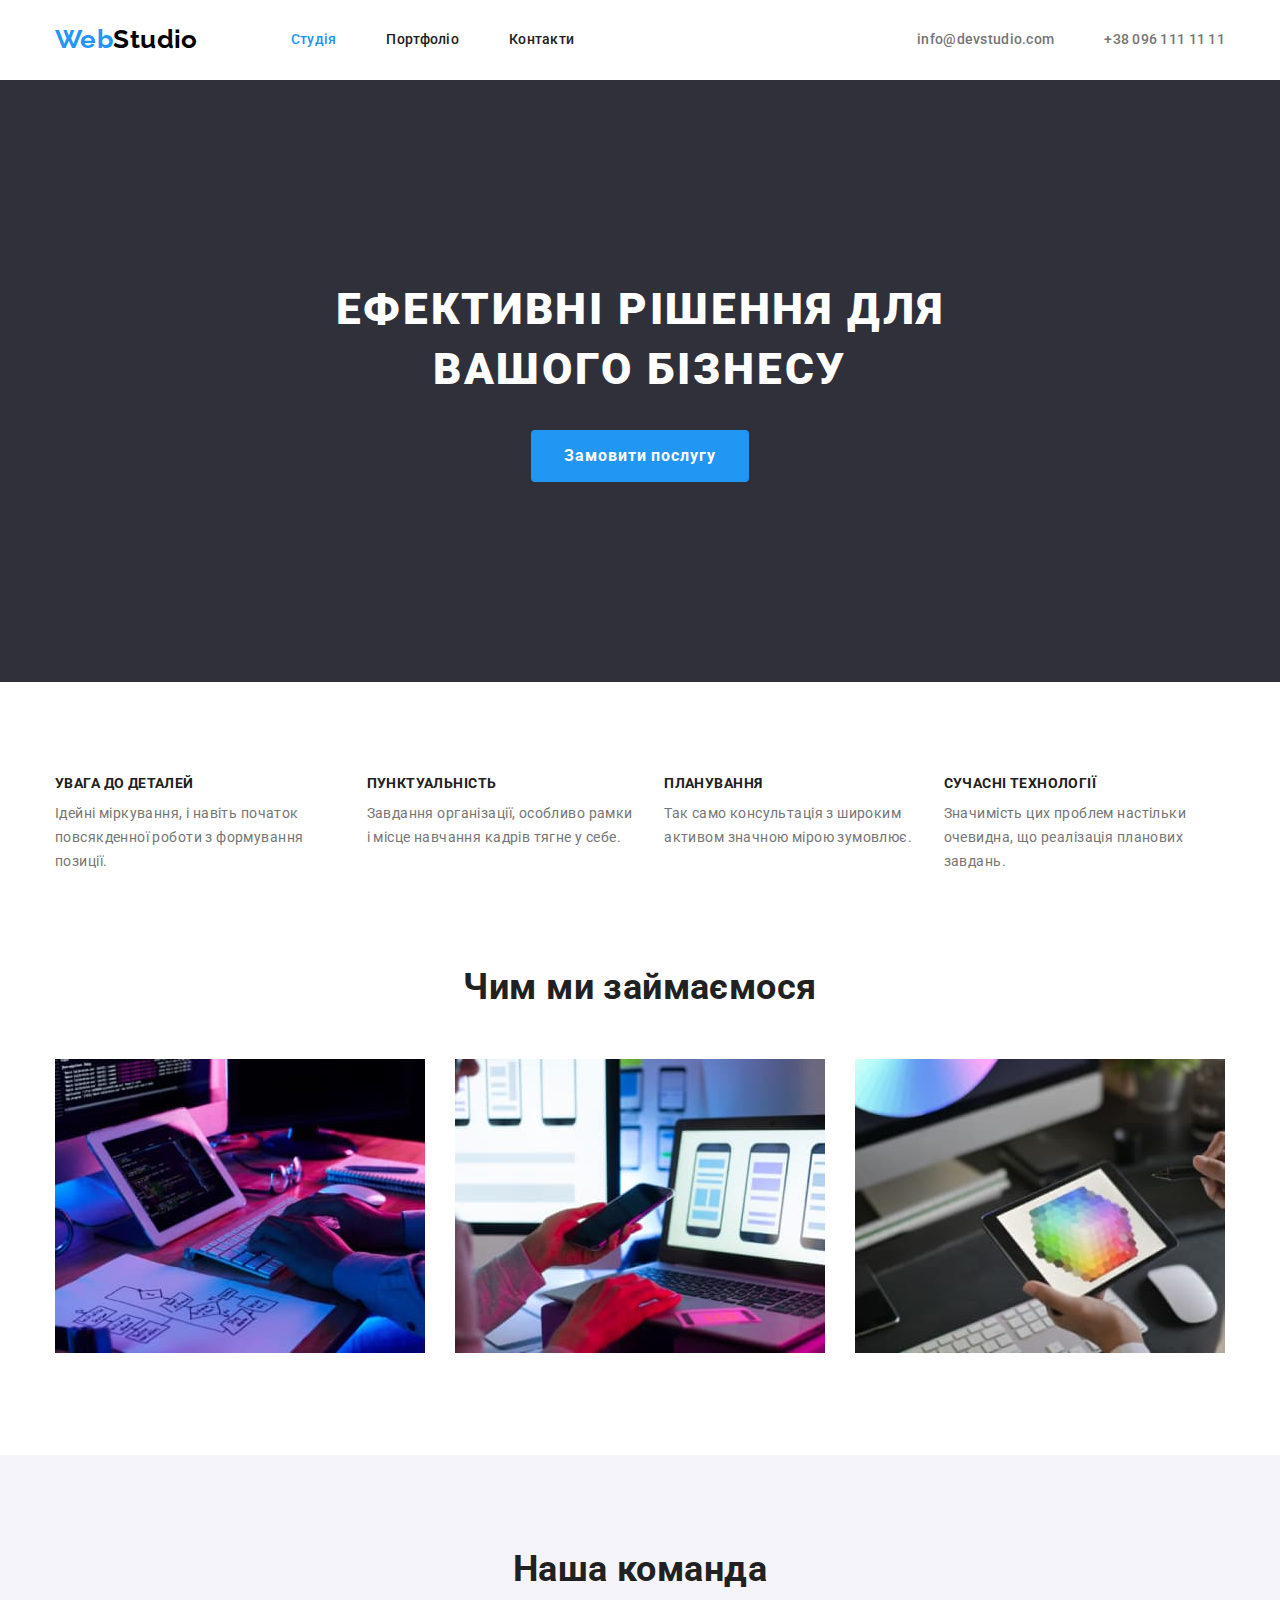
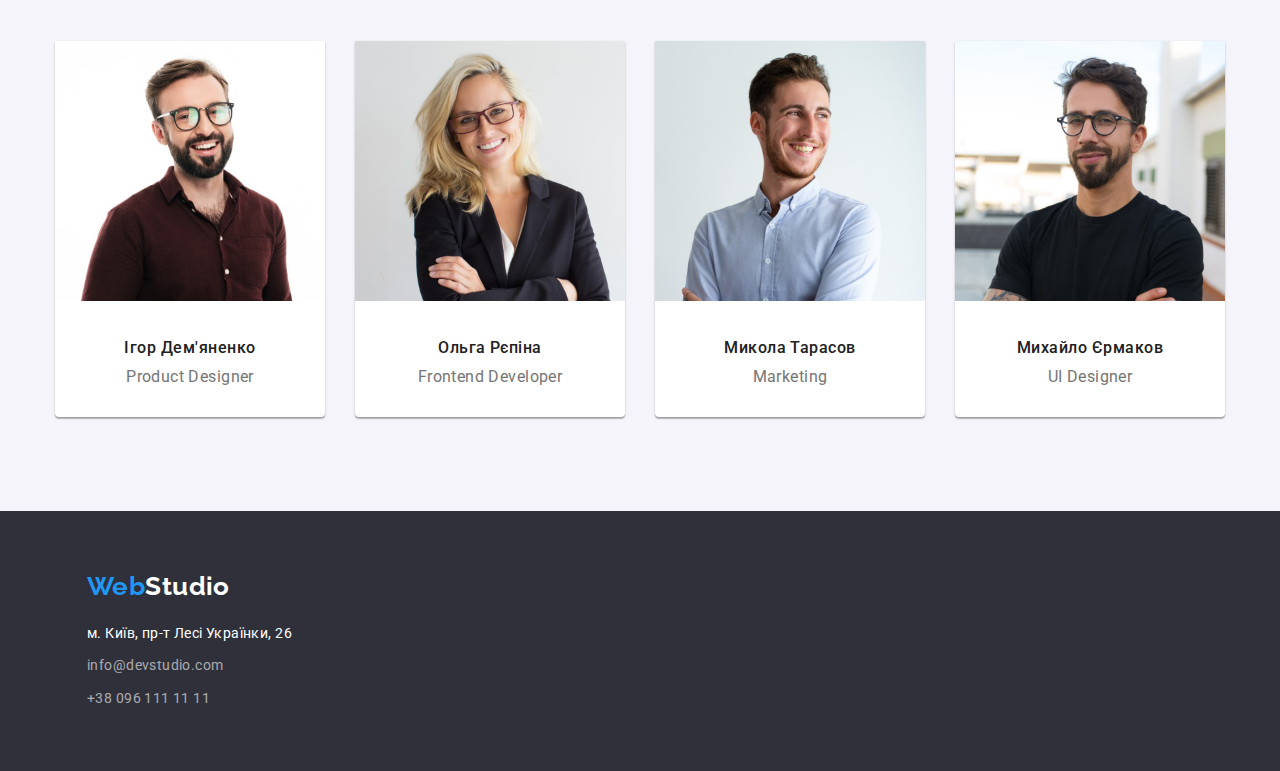
==== index.html @ 9d6f00cf "Додаю HW №3" ====
<!DOCTYPE html>
<html lang="uk">
  <head>
    <meta charset="UTF-8" />
    <meta http-equiv="X-UA-Compatible" content="IE=edge" />
    <meta name="viewport" content="width=device-width, initial-scale=1.0" />
    <title>goit-markup-hw-03</title>
    <link rel="preconnect" href="https://fonts.googleapis.com" />
    <link rel="preconnect" href="https://fonts.gstatic.com" crossorigin />
    <link
      href="https://fonts.googleapis.com/css2?family=Raleway:wght@700&family=Roboto:wght@400;500;700;900&display=swap"
      rel="stylesheet"
    />
    <link
      rel="stylesheet"
      href="https://cdnjs.cloudflare.com/ajax/libs/modern-normalize/1.1.0/modern-normalize.min.css"
    />
    <link rel="stylesheet" href="./css/styles.css" />
  </head>
  <body>
    <!-- Шапка сайта -->
    <header class="header">
      <div class="container nav-container">
        <a href="#" lang="en" class="logo link"><span class="logo-web">Web</span>Studio</a>

        <nav>
          <ul class="site-nav list">
            <li class="item"><a href="./index.html" class="link active">Студія</a></li>
            <li class="item"><a href="./portfolio.html" class="link">Портфоліо</a></li>
            <li class="item"><a href="#" class="link">Контакти</a></li>
          </ul>
        </nav>

        <ul class="main-contacts list">
          <li class="item">
            <a href="mailto:info@devstudio.com" class="contacts link">info@devstudio.com</a>
          </li>
          <li class="item">
            <a href="tel:+380961111111" class="contacts link">+38 096 111 11 11</a>
          </li>
        </ul>
      </div>
    </header>

    <main>
      <!-- Секция-герой -->
      <section class="hero">
        <div class="container">
          <h1 class="hero-title">Ефективні рішення для вашого бізнесу</h1>
          <button type="button" class="button">Замовити послугу</button>
        </div>
      </section>

      <!-- Секция-"преймущества" -->
      <section class="feature">
        <div class="container">
          <!-- <h2>Наші переваги</h2> -->
          <ul class="feature-list list">
            <li class="title">
              <h3 class="feature-title">Увага до деталей</h3>
              <p>Ідейні міркування, і навіть початок повсякденної роботи з формування позиції.</p>
            </li>
            <li class="title">
              <h3 class="feature-title">Пунктуальність</h3>
              <p>Завдання організації, особливо рамки і місце навчання кадрів тягне у себе.</p>
            </li>
            <li class="title">
              <h3 class="feature-title">Планування</h3>
              <p>Так само консультація з широким активом значною мірою зумовлює.</p>
            </li>
            <li class="title">
              <h3 class="feature-title">Сучасні технології</h3>
              <p>Значимість цих проблем настільки очевидна, що реалізація планових завдань.</p>
            </li>
          </ul>
        </div>
      </section>

      <!-- Секция-"Чем мы занимаемся" -->
      <section class="work-target section">
        <div class="container">
          <h2 class="work-target-title">Чим ми займаємося</h2>
          <ul class="work-target-list list">
            <li class="title">
              <img
                src="./images/img-1.jpg"
                alt="Людина працює на планшеті та ПК"
                width="370"
                height="294"
              />
            </li>
            <li class="title">
              <img
                src="./images/img-2.jpg"
                alt="Людина працює на ноутбуці та телефоні"
                width="370"
                height="294"
              />
            </li>
            <li class="title">
              <img
                src="./images/img-3.jpg"
                alt="Людина тримає у руках планшет"
                width="370"
                height="294"
              />
            </li>
          </ul>
        </div>
      </section>

      <!-- Секция- "Наша команда" -->
      <section class="team section">
        <div class="container">
          <h2 class="team-title">Наша команда</h2>
          <ul class="team-list list">
            <li class="title">
              <img
                class="team-img"
                src="./images/img-4.jpg"
                alt="Product Designer"
                width="270"
                height="260"
              />
              <h3 class="name">Ігор Дем'яненко</h3>
              <p lang="en" class="profession">Product Designer</p>
            </li>
            <li class="title">
              <img
                class="team-img"
                src="./images/img-5.jpg"
                alt="Frontend Developer"
                width="270"
                height="260"
              />
              <h3 class="name">Ольга Рєпіна</h3>
              <p lang="en" class="profession">Frontend Developer</p>
            </li>
            <li class="title">
              <img
                class="team-img"
                src="./images/img-6.jpg"
                alt="Marketing"
                width="270"
                height="260"
              />
              <h3 class="name">Микола Тарасов</h3>
              <p lang="en" class="profession">Marketing</p>
            </li>
            <li class="title">
              <img
                class="team-img"
                src="./images/img-7.jpg"
                alt="UI Designer"
                width="270"
                height="260"
              />
              <h3 class="name">Михайло Єрмаков</h3>
              <p lang="en" class="profession">UI Designer</p>
            </li>
          </ul>
        </div>
      </section>
    </main>

    <!-- Футер -->
    <footer class="footer">
      <div class="container">
        <a href="#" lang="en" class="logo link"><span class="logo-web">Web</span>Studio</a>
        <address class="address">
          <ul class="list">
            <li>
              <a href="https://goo.gl/maps/9ttwzkd9uLQhC29X6" class="link location"
                >м. Київ, пр-т Лесі Українки, 26
              </a>
            </li>
            <li><a href="mailto:info@devstudio.com" class="link mail">info@devstudio.com</a></li>
            <li><a href="tel:+380961111111" class="link tel">+38 096 111 11 11</a></li>
          </ul>
        </address>
      </div>
    </footer>
  </body>
</html>
---- css/styles.css ----
/* Цвет основного текста #212121 */
/* Вторичный цвет текста #757575 */
/* Белый #FFFFFF */
/* Акцент #2196F3 */
/* Цвет герой/футер #2F303A */
/* Первичный цвет фона #F5F5F5 */
/* Вторичный цвет фона #F5F4FA */
/* Черный цвет logo #000000*/

:root {
  --primary-text-kolor: #757575;
  --title-text-color: #212121;
  --primary-background-color: #f5f5f5;
  --secondary-background-color: #f5f4fa;
  --hero-background-color: #2f303a;
  --accent-color: #2196f3;
  --white-color: #ffffff;
  --black-color: #000000;
}

body {
  background-color: var(--white-color);
  color: var(--primary-text-kolor);

  font-family: 'Roboto', sans-serif;
  font-size: 14px;
  letter-spacing: 0.03em;
  line-height: 1.71;
}

/* Утилитарные классы */

.list {
  padding: 0;
  margin: 0;
  list-style: none;
}

.link {
  text-decoration: none;
}

.address {
  font-style: normal;
}

.section {
  padding-top: 94px;
  padding-bottom: 94px;
}
/* ФУТЕР */

/* Логотипы футер/хедер */

.container {
  margin-left: auto;
  margin-right: auto;
  width: 1200px;
  padding-left: 15px;
  padding-right: 15px;
}

.logo {
  display: block;
  padding-top: 24px;
  padding-bottom: 25px;

  color: var(--black-color);

  font-family: 'Raleway';
  font-weight: 700;
  font-size: 26px;
  line-height: 1.19;
}

.footer .logo {
  color: var(--white-color);
}

.header .logo-web,
.footer .logo-web {
  color: var(--accent-color);
}

/* Навигация по сайту */

.header {
  background-color: var(--white-color);
}

.nav-container {
  display: flex;
  align-items: center;
}

.site-nav {
  display: flex;
  margin-left: 93px;

  color: var(--title-text-color);

  font-weight: 500;
  line-height: 1.14;
  letter-spacing: 0.02em;
}

.site-nav .item:not(:last-child) {
  margin-right: 50px;
}

.site-nav .link {
  display: block;
  padding-top: 32px;
  padding-bottom: 32px;
  color: inherit;
}

.site-nav .link:hover,
.site-nav .link:focus {
  color: var(--accent-color);
}

.site-nav .active {
  color: var(--accent-color);
}

/* Контакты */

.main-contacts {
  display: flex;
  margin-left: auto;
}

.main-contacts .item + .item {
  margin-left: 50px;
}

.main-contacts .contacts {
  display: block;
  padding-top: 32px;
  padding-bottom: 32px;

  color: inherit;

  font-weight: 500;
  line-height: 1.14;
  letter-spacing: 0.02em;
}

.contacts:hover,
.contacts:focus {
  color: var(--accent-color);
}

/* МЕЙН-КОНТЕНТ */

/* Герой */

.hero {
  background-color: var(--hero-background-color);
  text-align: center;
  padding-top: 200px;
  padding-bottom: 200px;
}

.hero-title {
  width: 696px;
  margin-left: auto;
  margin-right: auto;
  margin-top: 0;
  margin-bottom: 30px;

  color: var(--white-color);

  font-weight: 900;
  font-size: 44px;
  line-height: 1.36;
  letter-spacing: 0.06em;
  text-transform: uppercase;
  text-align: center;
}

.button {
  border-radius: 4px;
  padding: 10px 32px;
  min-width: 216px;
  border: 1px solid transparent;

  color: var(--white-color);
  background-color: var(--accent-color);

  font-family: inherit;
  font-size: 16px;
  font-weight: 700;
  line-height: 1.88;
  letter-spacing: 0.06em;
  text-align: center;

  cursor: pointer;
}

/* ОСНОВНЫЕ СЕКЦИИ */

.work-target-title,
.team-title {
  color: var(--title-text-color);

  font-size: 36px;
  font-weight: 700;
  line-height: 1.16;
  text-align: center;
}

/* Секция-"преймущества" */

.feature {
  padding-top: 94px;
}

.feature-list {
  display: flex;
  justify-content: center;
}

.feature-title {
  margin-top: 0;
  margin-bottom: 10px;

  color: var(--title-text-color);

  font-size: 14px;
  font-weight: 700;
  line-height: 1.14;
  text-transform: uppercase;
}

.feature-list .title {
  max-width: calc((100%-90px) / 4);
}

.feature-list .title:not(:last-child) {
  margin-right: 30px;
}

.feature-list.list p {
  margin-top: 0;
  margin-bottom: 0;
}

/* Секция-"Чем мы занимаемся" */

.work-target-list {
  display: flex;
}

.work-target-list .title:not(:last-child) {
  margin-right: 30px;
}

.work-target-title {
  margin-top: 0;
  margin-bottom: 50px;
}

/* Секция-"Наша команда" */

.team {
  background-color: var(--secondary-background-color);
}

.team-list {
  display: flex;
}

.team-list .title {
  width: calc((100%-90px) / 4);

  background: var(--white-color);
  box-shadow: 0px 1px 3px rgba(0, 0, 0, 0.12), 0px 1px 1px rgba(0, 0, 0, 0.14),
    0px 2px 1px rgba(0, 0, 0, 0.2);
  border-radius: 0px 0px 4px 4px;
}

.team-list .title:not(:last-child) {
  margin-right: 30px;
}

.team-title {
  margin-top: 0;
  margin-bottom: 50px;
}

.team-img {
  margin-bottom: 30px;
}

.name {
  margin-top: 0;
  margin-bottom: 10px;

  color: var(--title-text-color);

  font-size: 16px;
  font-weight: 500;
  line-height: 1.18;
  letter-spacing: 0.03em;
}

.profession {
  margin-top: 0;
  margin-bottom: 30px;

  font-size: 16px;
  line-height: 1.18;
}

.team-list > li {
  text-align: center;
}

/* ФУТЕР */

.footer {
  padding-top: 60px;
  padding-left: 64px;
  padding-bottom: 60px;

  background-color: var(--hero-background-color);
}

.footer .logo {
  display: inline-block;
  padding-top: 0;
  padding-bottom: 0;
  margin-bottom: 20px;
}

.location {
  display: inline-block;
  margin-bottom: 9px;

  color: var(--white-color);
}

.mail {
  display: inline-block;
  margin-bottom: 9px;
}

.mail,
.tel {
  color: rgba(255, 255, 255, 0.6);
}

.location:hover,
.mail:hover,
.tel:hover,
.location:focus,
.mail:focus,
.tel:focus {
  color: var(--accent-color);
}

/* Сторінка portfolio.html */

.heder-portfolio {
  border-bottom: 1px solid #ececec;
}

.filter-nav {
  display: flex;
  justify-content: center;
  margin-bottom: 34px;
}

.filter-nav .item:not(:last-child) {
  margin-right: 8px;
}

.nav-button {
  display: inline-block;
  padding: 6px 22px;
  border-radius: 4px;
  border: 1px solid transparent;
  min-width: 73px;

  color: var(--title-text-color);

  font-family: inherit;
  font-weight: 500;
  font-size: 16px;
  line-height: 1.62;
  text-align: center;
  cursor: pointer;
}

.nav-button:hover,
.nav-button:focus {
  color: var(--white-color);
  background-color: var(--accent-color);
}

.portfolio-list {
  display: flex;
  flex-wrap: wrap;
}

.portfolio-block {
  width: calc((100% - 60px) / 3);
  background: var(--white-color);
}

.portfolio-inf {
  border-left: 1px solid #eeeeee;
  border-right: 1px solid #eeeeee;
  border-bottom: 1px solid #eeeeee;
}

.portfolio-block:not(:nth-child(3n)) {
  margin-right: 30px;
}

.portfolio-block:not(:nth-last-child(-n + 3)) {
  margin-bottom: 30px;
}

.portfolio-img {
  display: block;
}

.portfolio-title {

  padding-top: 20px;
  margin-top: 0;
  margin-bottom: 4px;
  margin-left: 24px;

  color: var(--title-text-color);

  font-size: 18px;
  font-weight: 700;
  line-height: 2;
  letter-spacing: 0.06em;
}

.portfolio-description {
  font-size: 16px;
  line-height: 1.87;
  margin-top: 0;
  margin-bottom: 20px;
  margin-left: 24px;
}
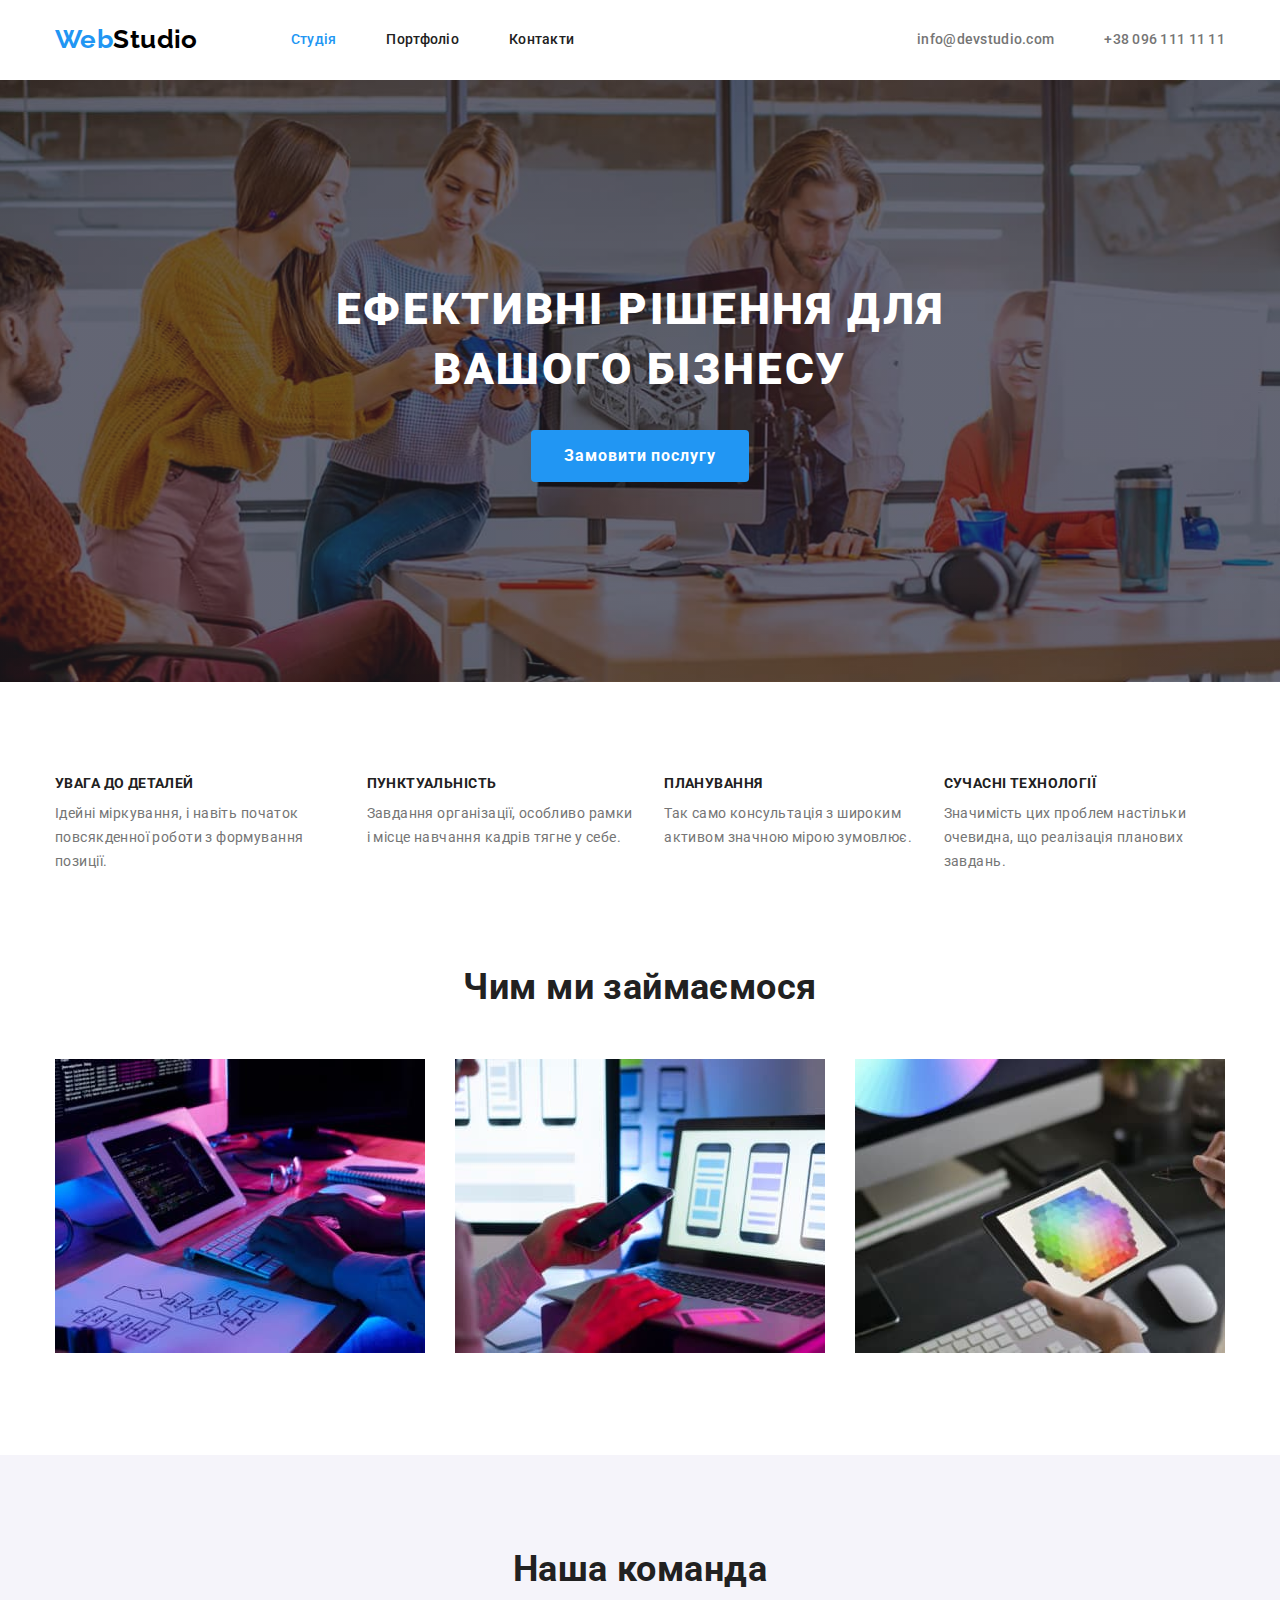
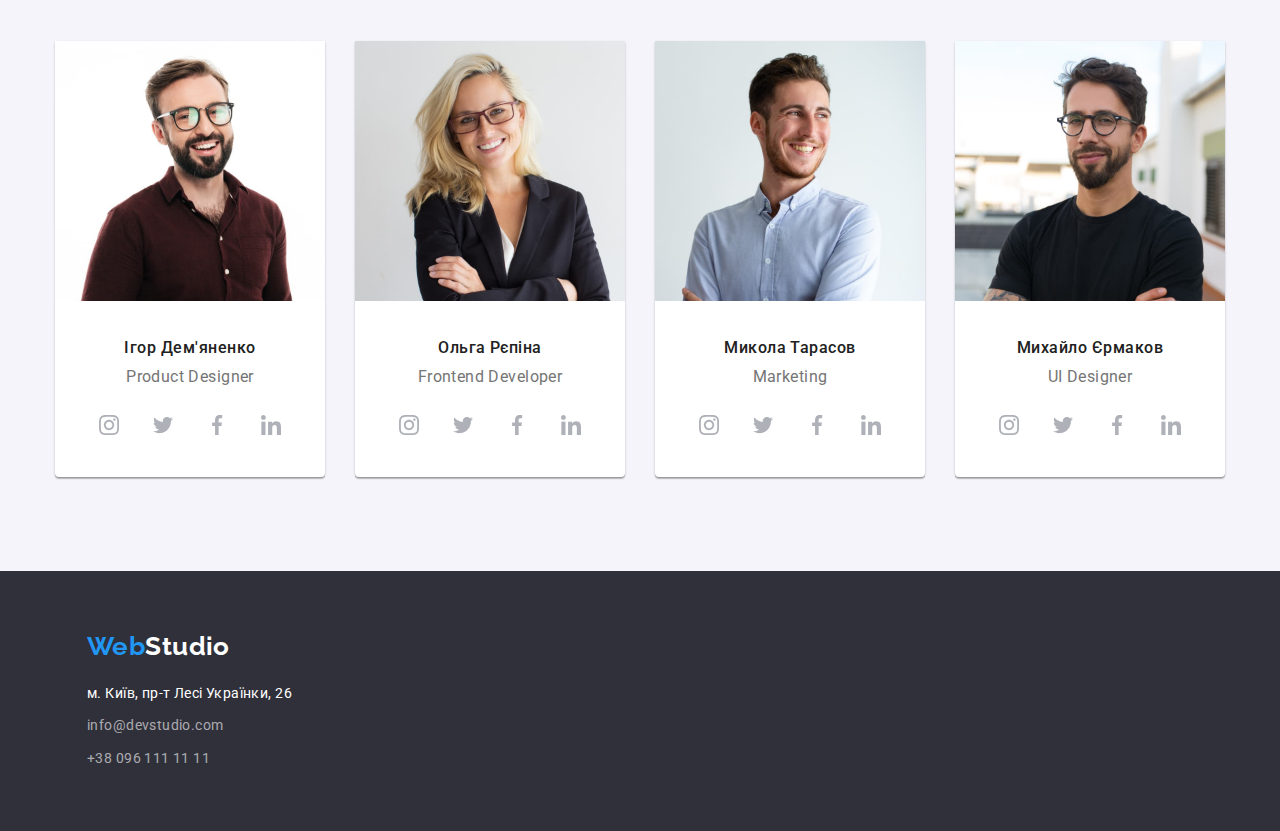
==== commit b42a9ae4: "Добавил иконки соц. сетей" ====
--- a/index.html
+++ b/index.html
@@ -124,6 +124,33 @@
               />
               <h3 class="name">Ігор Дем'яненко</h3>
               <p lang="en" class="profession">Product Designer</p>
+              <ul class="team-soc-list list">
+                <li class="team-soc-items">
+                  <a href="#" class="team-soc-link link"
+                    ><svg width="20" height="20" class="team-soc-icons">
+                      <use href="./images/icons.svg#icon-instagram"></use>
+                    </svg>
+                  </a>
+                </li>
+                <li class="team-soc-items">
+                  <a href="#" class="team-soc-link link"
+                    ><svg width="20" height="20" class="team-soc-icons">
+                      <use href="./images/icons.svg#icon-twitter"></use></svg>
+                  </a>
+                </li>
+                <li class="team-soc-items">
+                  <a href="#" class="team-soc-link link"
+                    ><svg width="20" height="20" class="team-soc-icons">
+                      <use href="./images/icons.svg#icon-facebook"></use></svg >
+                 </a>
+                </li>
+                <li class="team-soc-items">
+                  <a href="#" class="team-soc-link link"
+                    ><svg width="20" height="20" class="team-soc-icons">
+                      <use href="./images/icons.svg#icon-linkedin"></use></svg>
+                  </a>
+                </li>
+              </ul>
             </li>
             <li class="title">
               <img
@@ -135,6 +162,33 @@
               />
               <h3 class="name">Ольга Рєпіна</h3>
               <p lang="en" class="profession">Frontend Developer</p>
+              <ul class="team-soc-list list">
+                <li class="team-soc-items">
+                  <a href="#" class="team-soc-link link"
+                    ><svg width="20" height="20" class="team-soc-icons">
+                      <use href="./images/icons.svg#icon-instagram"></use>
+                    </svg>
+                  </a>
+                </li>
+                <li class="team-soc-items">
+                  <a href="#" class="team-soc-link link"
+                    ><svg width="20" height="20" class="team-soc-icons">
+                      <use href="./images/icons.svg#icon-twitter"></use></svg>
+                  </a>
+                </li>
+                <li class="team-soc-items">
+                  <a href="#" class="team-soc-link link"
+                    ><svg width="20" height="20" class="team-soc-icons">
+                      <use href="./images/icons.svg#icon-facebook"></use></svg >
+                 </a>
+                </li>
+                <li class="team-soc-items">
+                  <a href="#" class="team-soc-link link"
+                    ><svg width="20" height="20" class="team-soc-icons">
+                      <use href="./images/icons.svg#icon-linkedin"></use></svg>
+                  </a>
+                </li>
+              </ul>
             </li>
             <li class="title">
               <img
@@ -146,6 +200,33 @@
               />
               <h3 class="name">Микола Тарасов</h3>
               <p lang="en" class="profession">Marketing</p>
+              <ul class="team-soc-list list">
+                <li class="team-soc-items">
+                  <a href="#" class="team-soc-link link"
+                    ><svg width="20" height="20" class="team-soc-icons">
+                      <use href="./images/icons.svg#icon-instagram"></use>
+                    </svg>
+                  </a>
+                </li>
+                <li class="team-soc-items">
+                  <a href="#" class="team-soc-link link"
+                    ><svg width="20" height="20" class="team-soc-icons">
+                      <use href="./images/icons.svg#icon-twitter"></use></svg>
+                  </a>
+                </li>
+                <li class="team-soc-items">
+                  <a href="#" class="team-soc-link link"
+                    ><svg width="20" height="20" class="team-soc-icons">
+                      <use href="./images/icons.svg#icon-facebook"></use></svg >
+                 </a>
+                </li>
+                <li class="team-soc-items">
+                  <a href="#" class="team-soc-link link"
+                    ><svg width="20" height="20" class="team-soc-icons">
+                      <use href="./images/icons.svg#icon-linkedin"></use></svg>
+                  </a>
+                </li>
+              </ul>
             </li>
             <li class="title">
               <img
@@ -157,6 +238,33 @@
               />
               <h3 class="name">Михайло Єрмаков</h3>
               <p lang="en" class="profession">UI Designer</p>
+              <ul class="team-soc-list list">
+                <li class="team-soc-items">
+                  <a href="#" class="team-soc-link link"
+                    ><svg width="20" height="20" class="team-soc-icons">
+                      <use href="./images/icons.svg#icon-instagram"></use>
+                    </svg>
+                  </a>
+                </li>
+                <li class="team-soc-items">
+                  <a href="#" class="team-soc-link link"
+                    ><svg width="20" height="20" class="team-soc-icons">
+                      <use href="./images/icons.svg#icon-twitter"></use></svg>
+                  </a>
+                </li>
+                <li class="team-soc-items">
+                  <a href="#" class="team-soc-link link"
+                    ><svg width="20" height="20" class="team-soc-icons">
+                      <use href="./images/icons.svg#icon-facebook"></use></svg >
+                 </a>
+                </li>
+                <li class="team-soc-items">
+                  <a href="#" class="team-soc-link link"
+                    ><svg width="20" height="20" class="team-soc-icons">
+                      <use href="./images/icons.svg#icon-linkedin"></use></svg>
+                  </a>
+                </li>
+              </ul>
             </li>
           </ul>
         </div>
--- a/css/styles.css
+++ b/css/styles.css
@@ -157,10 +157,16 @@
 /* Герой */
 
 .hero {
-  background-color: var(--hero-background-color);
+  background-color: #C4C4C4;
   text-align: center;
   padding-top: 200px;
   padding-bottom: 200px;
+  background-image: linear-gradient(rgba(47, 48, 58, 0.4), rgba(47, 48, 58, 0.4)) ,url(../images/hero.jpg);
+  background-repeat: no-repeat;
+  background-size: cover;
+  background-position: center;
+  max-width: 1600px;
+  margin: 0 auto;
 }
 
 .hero-title {
@@ -308,10 +314,45 @@
 
 .profession {
   margin-top: 0;
-  margin-bottom: 30px;
+  margin-bottom: 16px;
 
   font-size: 16px;
   line-height: 1.18;
+}
+
+.team-soc-list {
+  display:flex;
+  justify-content: center;
+  align-items: center;
+  margin-bottom: 30px;
+}
+
+.team-soc-items {
+  width: 44px;
+  height: 44px; 
+}
+
+.team-soc-link {
+  display: flex;
+  width: 100%;
+  height: 100%;
+  border-radius: 50%;
+  justify-content: center;
+  align-items: center;
+  color: #AFB1B8;
+}
+
+.team-soc-link:hover {
+  background-color: #2196F3;
+  color: #ffffff;
+}
+
+.team-soc-link {
+  fill: currentColor
+}
+
+.team-soc-items:not(:last-child) {
+  margin-right: 10px;
 }
 
 .team-list > li {
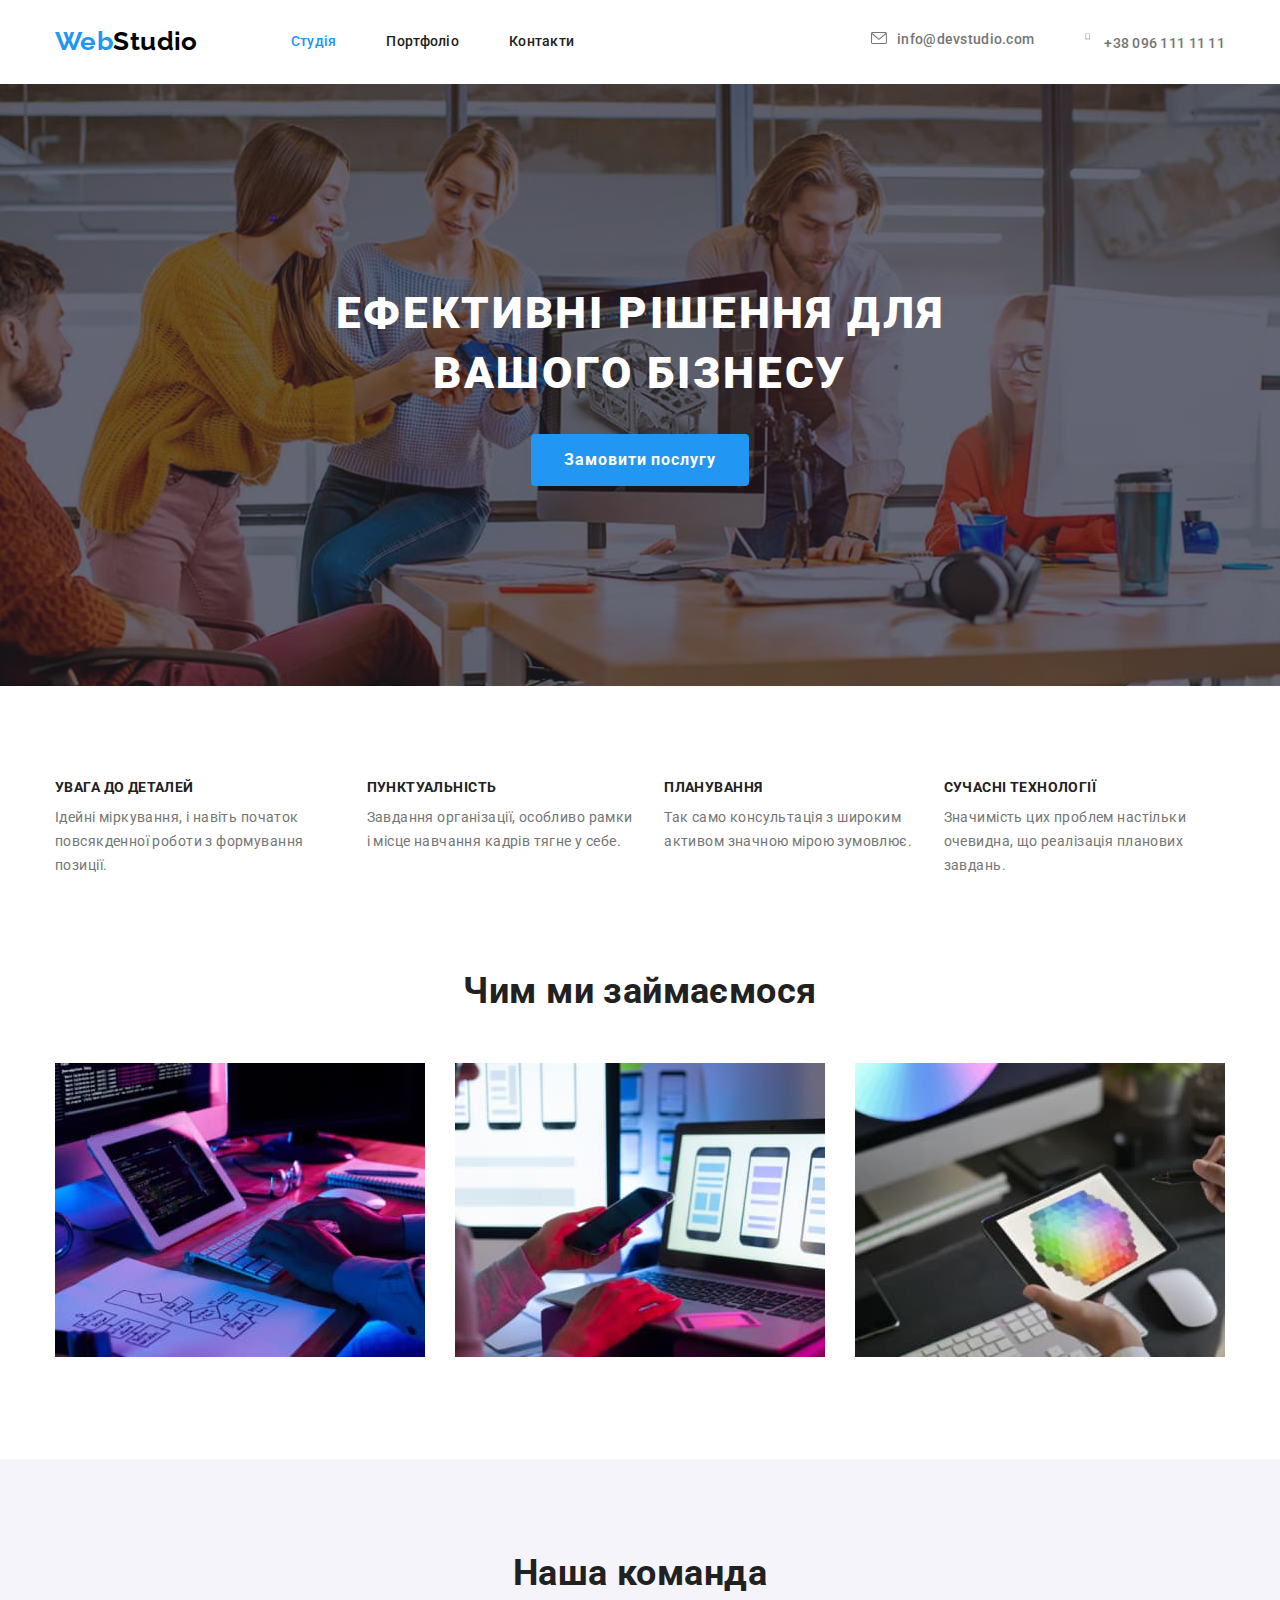
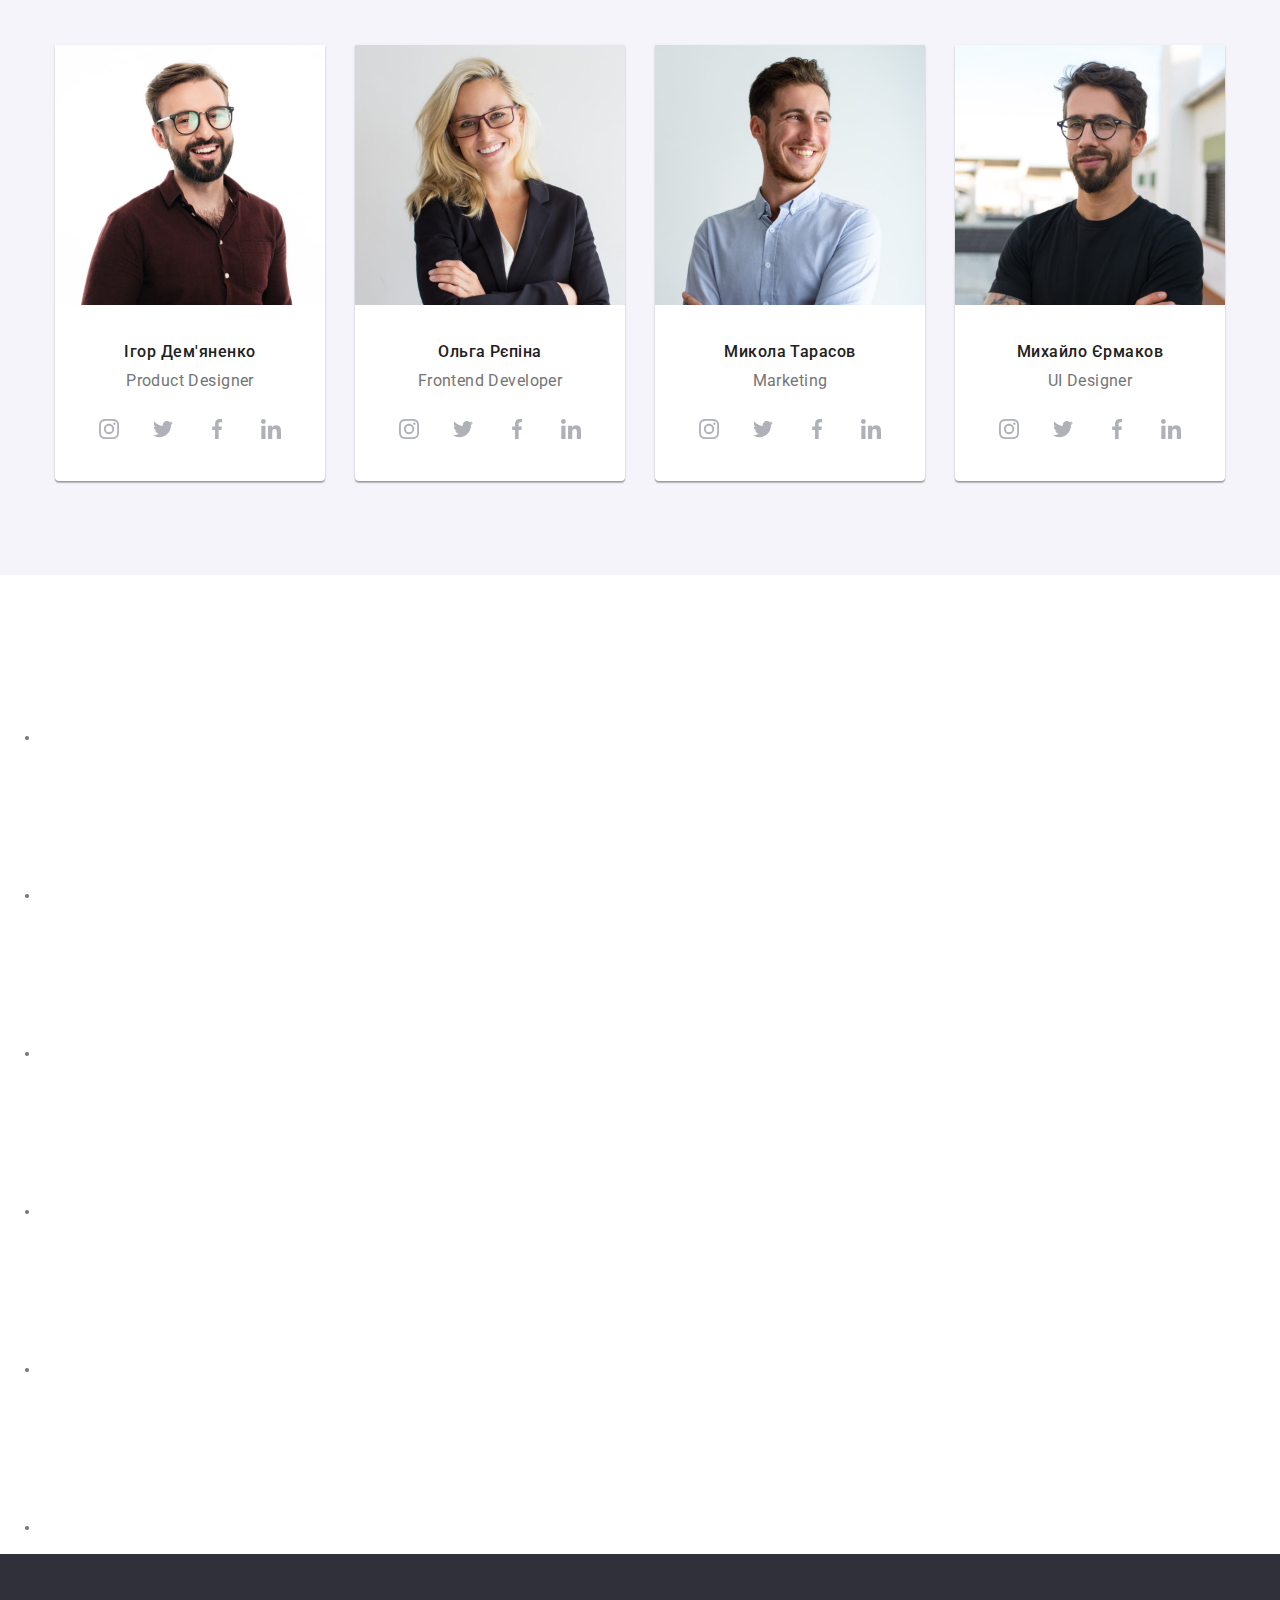
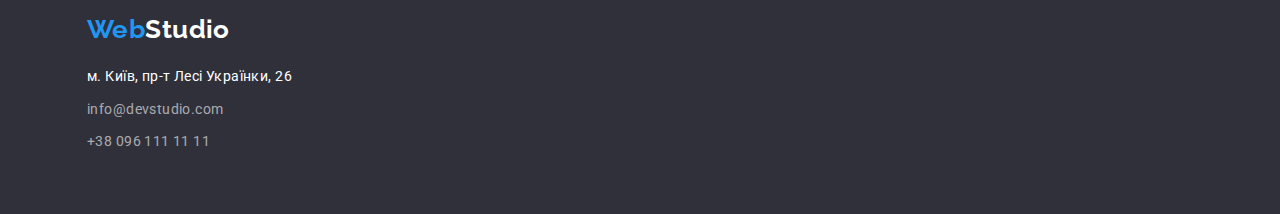
==== commit 6218e145: "Додав спрайт" ====
--- a/index.html
+++ b/index.html
@@ -33,10 +33,12 @@
 
         <ul class="main-contacts list">
           <li class="item">
-            <a href="mailto:info@devstudio.com" class="contacts link">info@devstudio.com</a>
+            <a href="mailto:info@devstudio.com" class="contacts email link"><svg width="16" height="12" class="nav-email-icon">
+                      <use href="./images/icons.svg#icon-envelope"></use></svg>info@devstudio.com</a>
           </li>
           <li class="item">
-            <a href="tel:+380961111111" class="contacts link">+38 096 111 11 11</a>
+            <a href="tel:+380961111111" class="contacts phone-number link"><svg width="10" height="16" class="nav-number-icon">
+                      <use href="./images/icons.svg#icon-smartphone"></use></svg>+38 096 111 11 11</a>
           </li>
         </ul>
       </div>
@@ -268,6 +270,53 @@
             </li>
           </ul>
         </div>
+      </section>
+      <section>
+        <h2></h2>
+        <ul>
+          <li>
+            <a href="">
+              <svg>
+                <use href=""></use>
+              </svg>
+            </a>
+          </li>
+          <li>
+            <a href="">
+              <svg> 
+                <use href=""></use>
+              </svg>
+            </a>
+          </li>
+          <li>
+            <a href="">
+              <svg>
+                 <use href=""></use>
+              </svg>
+            </a>
+          </li>
+          <li>
+            <a href="">
+              <svg>
+                 <use href=""></use>
+              </svg>
+            </a>
+          </li>
+          <li>
+            <a href="">
+              <svg>
+                 <use href=""></use>
+              </svg>
+            </a>
+          </li>
+          <li>
+            <a href="">
+              <svg>
+                 <use href=""></use>
+              </svg>
+            </a>
+          </li>
+        </ul>
       </section>
     </main>
 
--- a/css/styles.css
+++ b/css/styles.css
@@ -148,9 +148,28 @@
 }
 
 .contacts:hover,
-.contacts:focus {
+.contacts:focus,
+.nav-email-icon:hover,
+.nav-email-icon:focus,
+.nav-number-icon:hover,
+.nav-number-icon:focus
+ {
   color: var(--accent-color);
 }
+
+.email, .phone-number {
+  display: flex;
+  width: 100%;
+  height: 100%;
+  justify-content: center;
+  align-items: center;
+}
+
+.nav-email-icon, .nav-number-icon {
+  margin-right: 10px;
+  fill: currentColor;
+}
+
 
 /* МЕЙН-КОНТЕНТ */
 
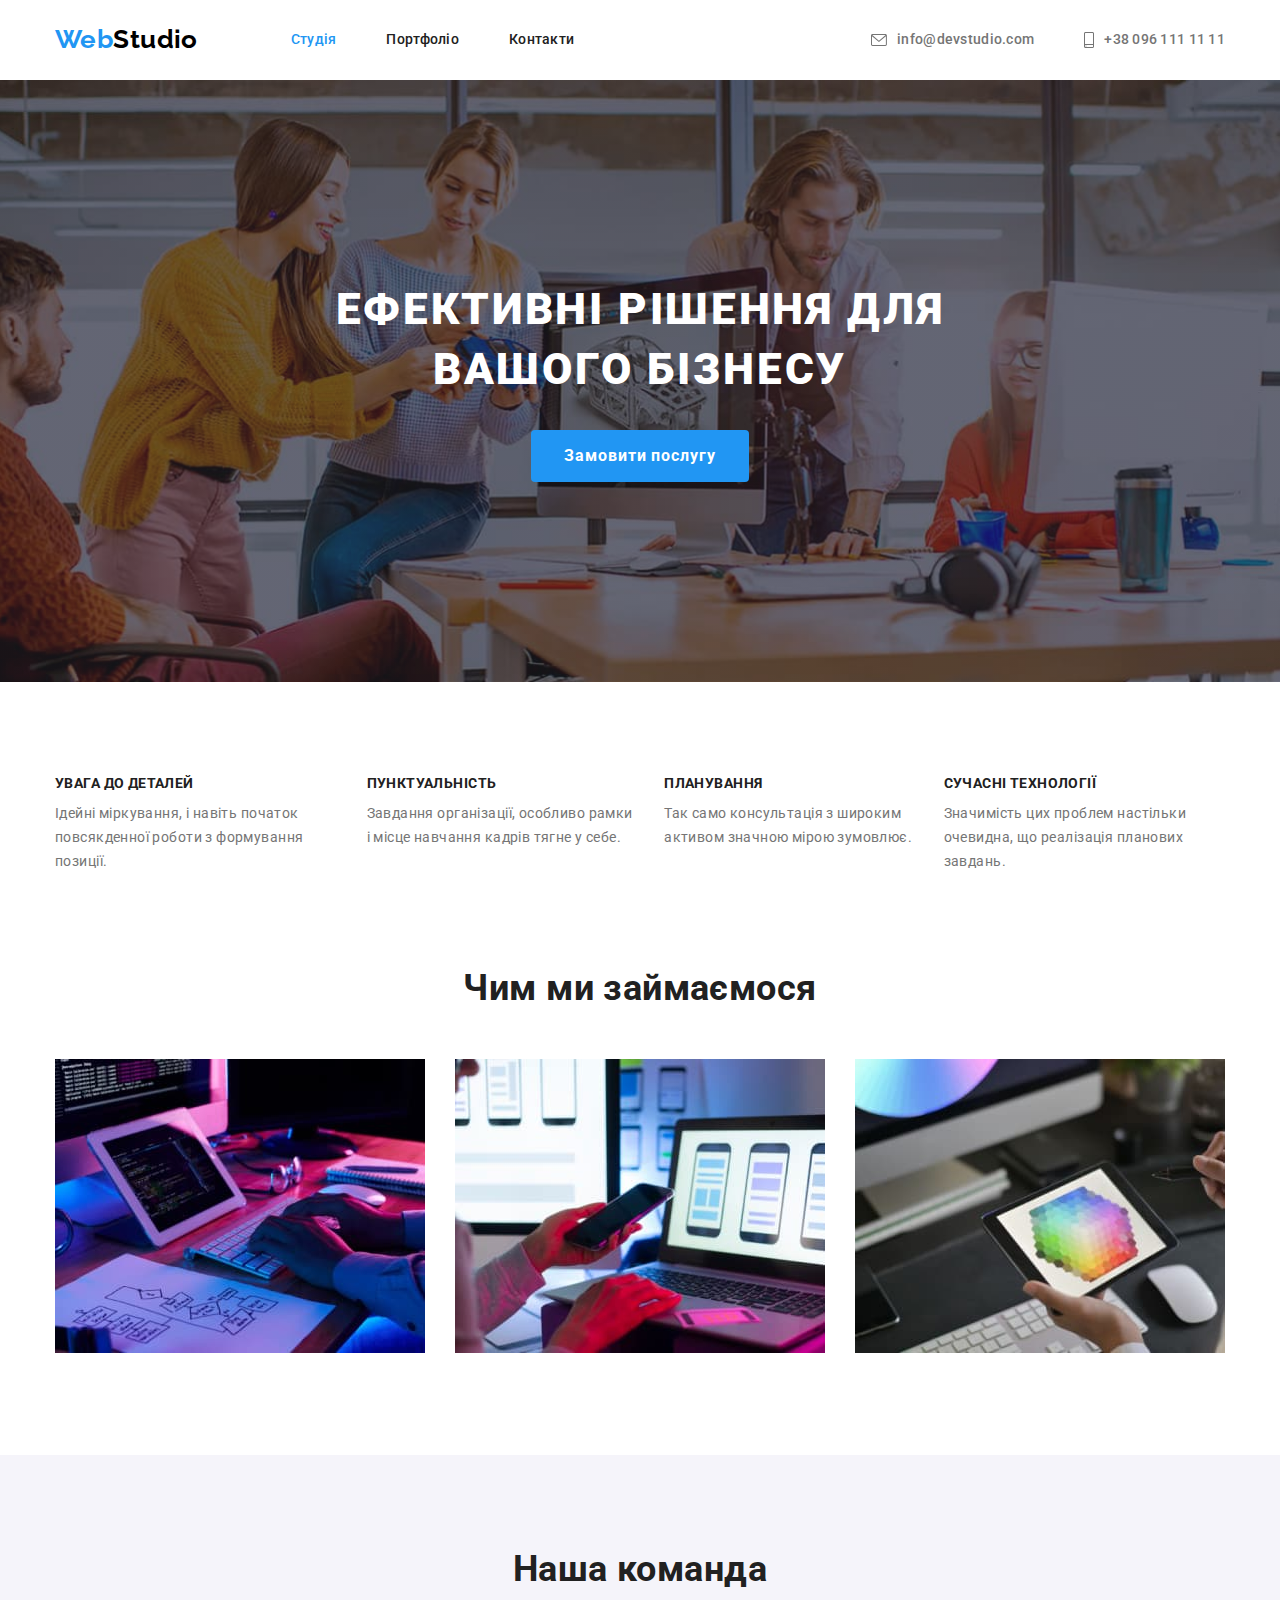
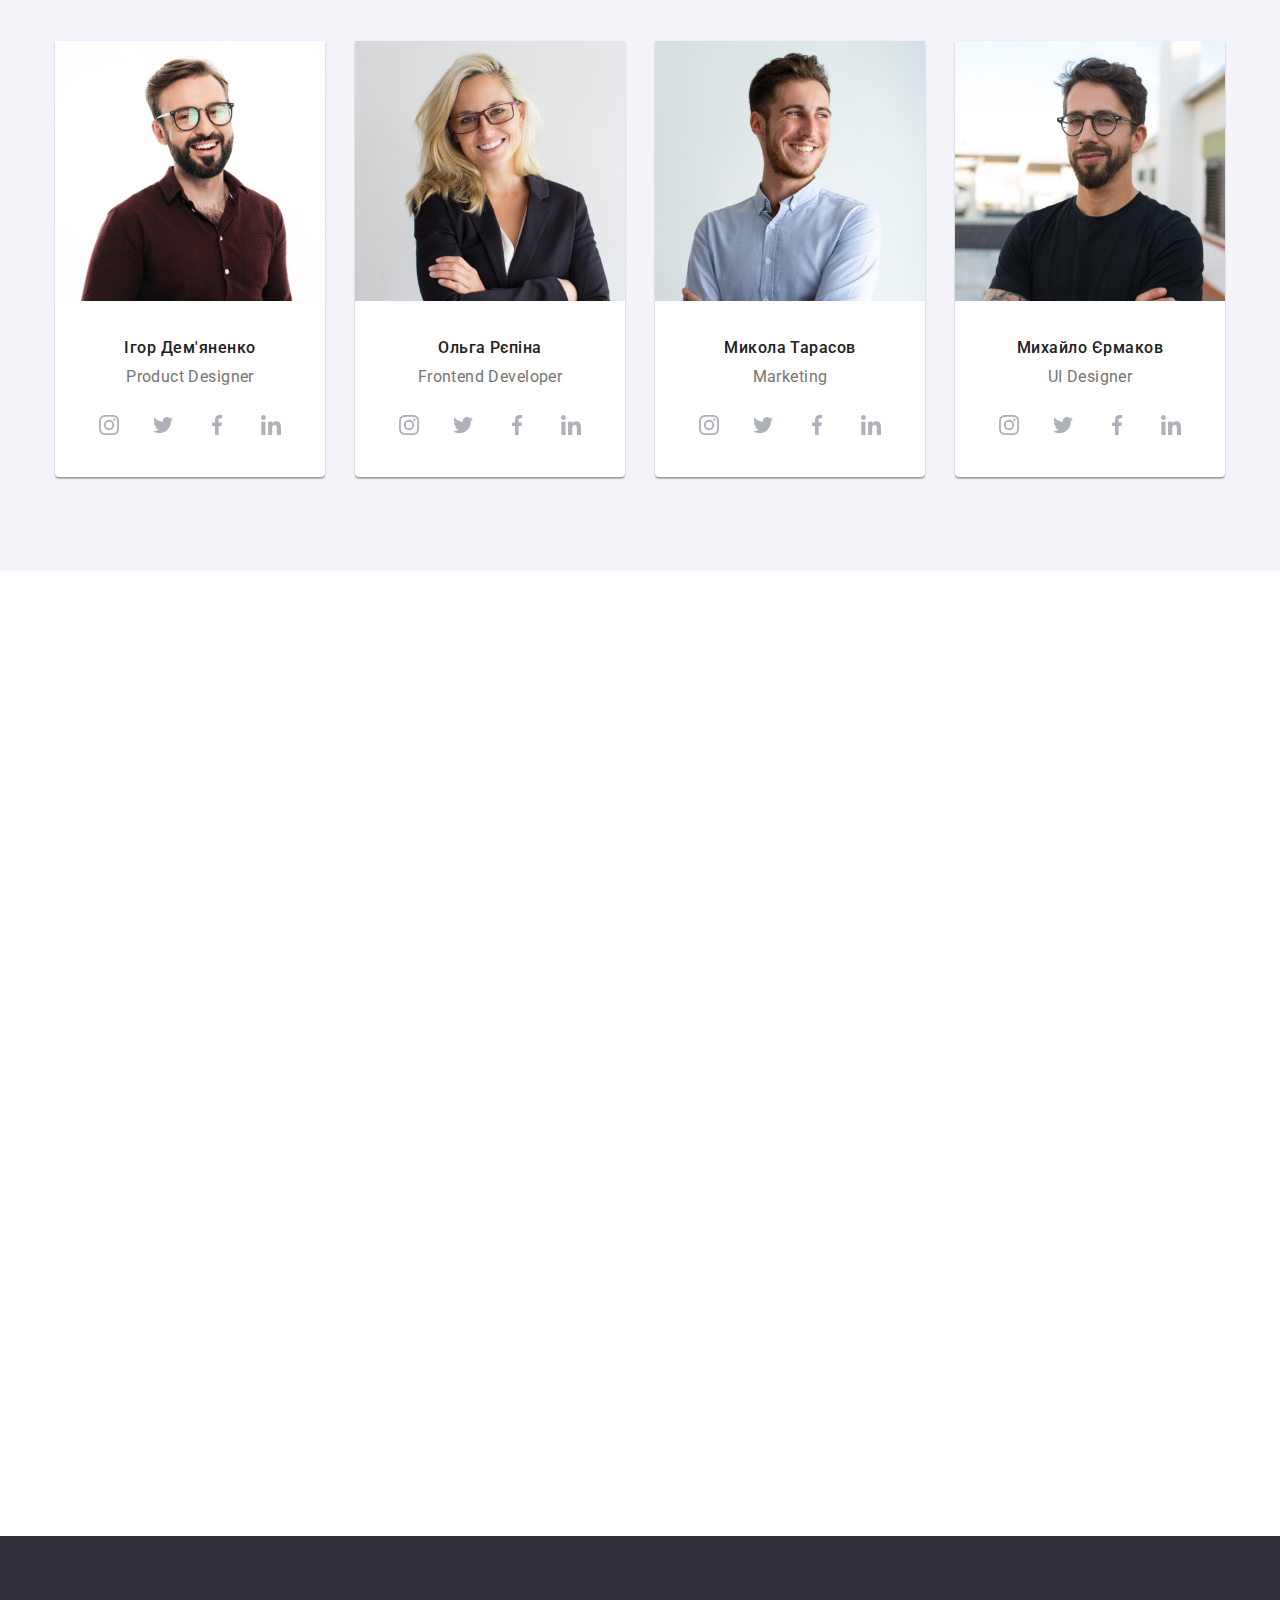
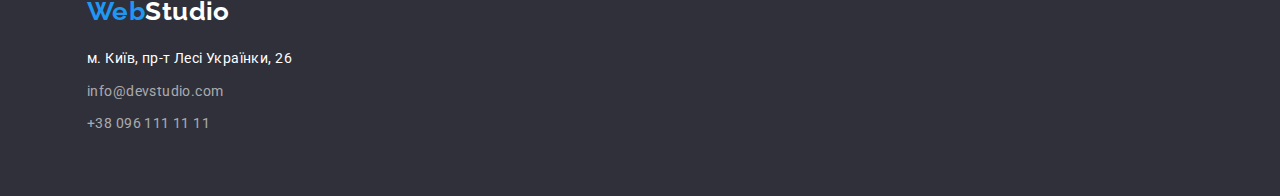
==== commit a7cad47f: "Исправил цвет иконок" ====
--- a/index.html
+++ b/index.html
@@ -273,7 +273,7 @@
       </section>
       <section>
         <h2></h2>
-        <ul>
+        <ul class="list">
           <li>
             <a href="">
               <svg>
--- a/css/styles.css
+++ b/css/styles.css
@@ -136,7 +136,7 @@
 }
 
 .main-contacts .contacts {
-  display: block;
+  display: inline-flex;
   padding-top: 32px;
   padding-bottom: 32px;
 
@@ -158,7 +158,6 @@
 }
 
 .email, .phone-number {
-  display: flex;
   width: 100%;
   height: 100%;
   justify-content: center;
@@ -169,7 +168,6 @@
   margin-right: 10px;
   fill: currentColor;
 }
-
 
 /* МЕЙН-КОНТЕНТ */
 
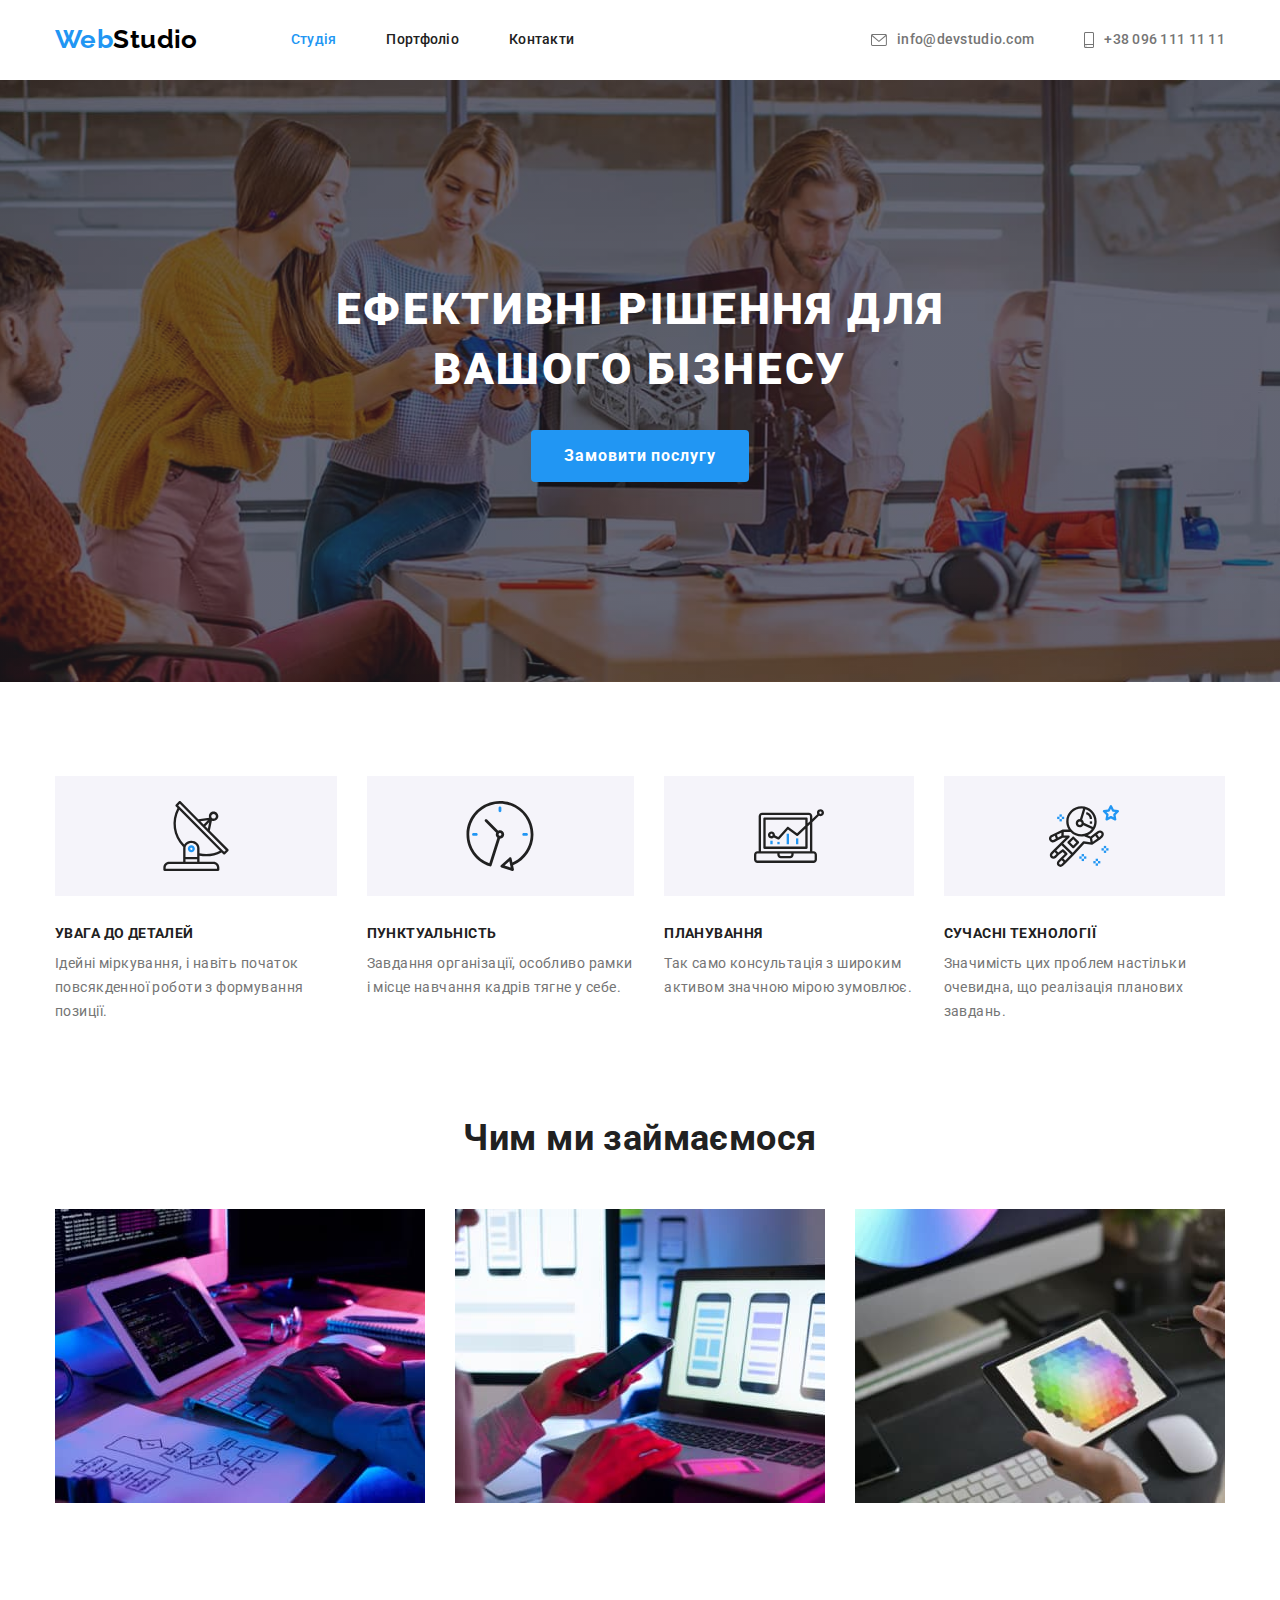
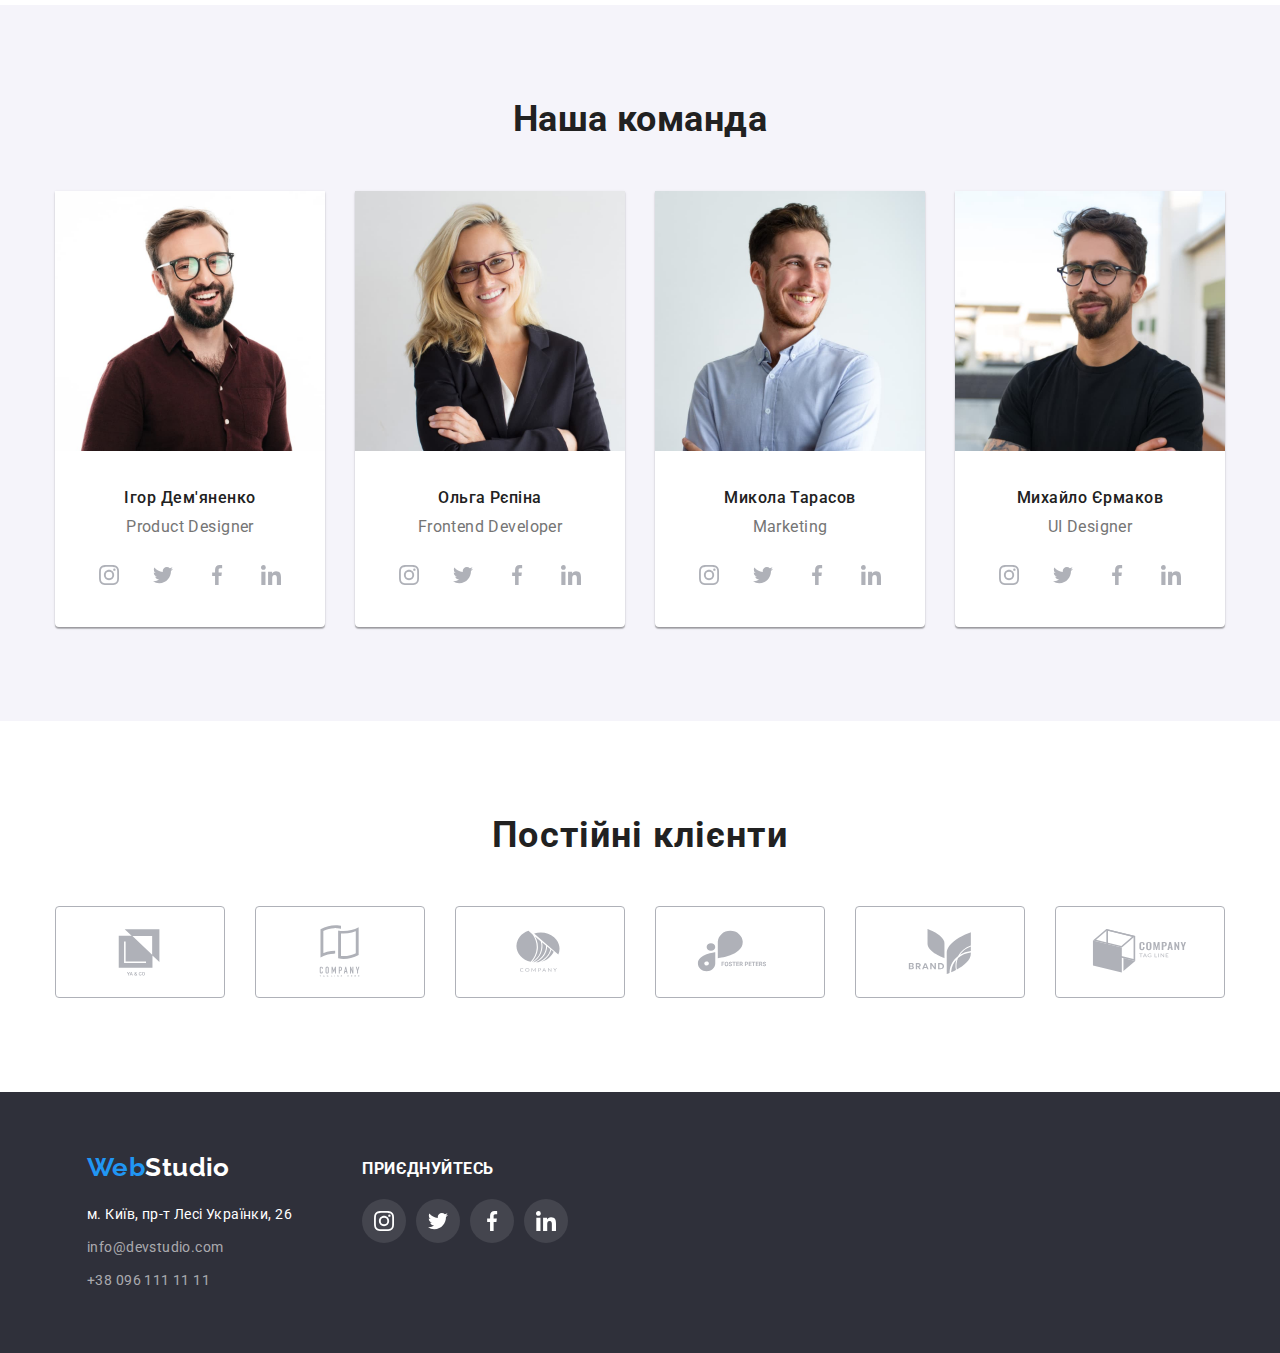
==== commit 6db123b6: "Добавил декоративные эффекты" ====
--- a/index.html
+++ b/index.html
@@ -33,12 +33,15 @@
 
         <ul class="main-contacts list">
           <li class="item">
-            <a href="mailto:info@devstudio.com" class="contacts email link"><svg width="16" height="12" class="nav-email-icon">
-                      <use href="./images/icons.svg#icon-envelope"></use></svg>info@devstudio.com</a>
+            <a href="mailto:info@devstudio.com" class="contacts email link"
+              ><svg width="16" height="12" class="nav-email-icon">
+                <use href="./images/icons.svg#icon-envelope"></use></svg>info@devstudio.com</a>
           </li>
           <li class="item">
-            <a href="tel:+380961111111" class="contacts phone-number link"><svg width="10" height="16" class="nav-number-icon">
-                      <use href="./images/icons.svg#icon-smartphone"></use></svg>+38 096 111 11 11</a>
+            <a href="tel:+380961111111" class="contacts phone-number link"
+              ><svg width="10" height="16" class="nav-number-icon">
+                <use href="./images/icons.svg#icon-smartphone"></use></svg>+38 096 111 11 11</a
+            >
           </li>
         </ul>
       </div>
@@ -58,19 +61,19 @@
         <div class="container">
           <!-- <h2>Наші переваги</h2> -->
           <ul class="feature-list list">
-            <li class="title">
+            <li class="title icon-antenna">
               <h3 class="feature-title">Увага до деталей</h3>
               <p>Ідейні міркування, і навіть початок повсякденної роботи з формування позиції.</p>
             </li>
-            <li class="title">
+            <li class="title icon-clock">
               <h3 class="feature-title">Пунктуальність</h3>
               <p>Завдання організації, особливо рамки і місце навчання кадрів тягне у себе.</p>
             </li>
-            <li class="title">
+            <li class="title icon-diagram">
               <h3 class="feature-title">Планування</h3>
               <p>Так само консультація з широким активом значною мірою зумовлює.</p>
             </li>
-            <li class="title">
+            <li class="title icona-stronaut">
               <h3 class="feature-title">Сучасні технології</h3>
               <p>Значимість цих проблем настільки очевидна, що реалізація планових завдань.</p>
             </li>
@@ -137,19 +140,22 @@
                 <li class="team-soc-items">
                   <a href="#" class="team-soc-link link"
                     ><svg width="20" height="20" class="team-soc-icons">
-                      <use href="./images/icons.svg#icon-twitter"></use></svg>
-                  </a>
-                </li>
-                <li class="team-soc-items">
-                  <a href="#" class="team-soc-link link"
-                    ><svg width="20" height="20" class="team-soc-icons">
-                      <use href="./images/icons.svg#icon-facebook"></use></svg >
-                 </a>
-                </li>
-                <li class="team-soc-items">
-                  <a href="#" class="team-soc-link link"
-                    ><svg width="20" height="20" class="team-soc-icons">
-                      <use href="./images/icons.svg#icon-linkedin"></use></svg>
+                      <use href="./images/icons.svg#icon-twitter"></use>
+                    </svg>
+                  </a>
+                </li>
+                <li class="team-soc-items">
+                  <a href="#" class="team-soc-link link"
+                    ><svg width="20" height="20" class="team-soc-icons">
+                      <use href="./images/icons.svg#icon-facebook"></use>
+                    </svg>
+                  </a>
+                </li>
+                <li class="team-soc-items">
+                  <a href="#" class="team-soc-link link"
+                    ><svg width="20" height="20" class="team-soc-icons">
+                      <use href="./images/icons.svg#icon-linkedin"></use>
+                    </svg>
                   </a>
                 </li>
               </ul>
@@ -175,19 +181,22 @@
                 <li class="team-soc-items">
                   <a href="#" class="team-soc-link link"
                     ><svg width="20" height="20" class="team-soc-icons">
-                      <use href="./images/icons.svg#icon-twitter"></use></svg>
-                  </a>
-                </li>
-                <li class="team-soc-items">
-                  <a href="#" class="team-soc-link link"
-                    ><svg width="20" height="20" class="team-soc-icons">
-                      <use href="./images/icons.svg#icon-facebook"></use></svg >
-                 </a>
-                </li>
-                <li class="team-soc-items">
-                  <a href="#" class="team-soc-link link"
-                    ><svg width="20" height="20" class="team-soc-icons">
-                      <use href="./images/icons.svg#icon-linkedin"></use></svg>
+                      <use href="./images/icons.svg#icon-twitter"></use>
+                    </svg>
+                  </a>
+                </li>
+                <li class="team-soc-items">
+                  <a href="#" class="team-soc-link link"
+                    ><svg width="20" height="20" class="team-soc-icons">
+                      <use href="./images/icons.svg#icon-facebook"></use>
+                    </svg>
+                  </a>
+                </li>
+                <li class="team-soc-items">
+                  <a href="#" class="team-soc-link link"
+                    ><svg width="20" height="20" class="team-soc-icons">
+                      <use href="./images/icons.svg#icon-linkedin"></use>
+                    </svg>
                   </a>
                 </li>
               </ul>
@@ -213,19 +222,22 @@
                 <li class="team-soc-items">
                   <a href="#" class="team-soc-link link"
                     ><svg width="20" height="20" class="team-soc-icons">
-                      <use href="./images/icons.svg#icon-twitter"></use></svg>
-                  </a>
-                </li>
-                <li class="team-soc-items">
-                  <a href="#" class="team-soc-link link"
-                    ><svg width="20" height="20" class="team-soc-icons">
-                      <use href="./images/icons.svg#icon-facebook"></use></svg >
-                 </a>
-                </li>
-                <li class="team-soc-items">
-                  <a href="#" class="team-soc-link link"
-                    ><svg width="20" height="20" class="team-soc-icons">
-                      <use href="./images/icons.svg#icon-linkedin"></use></svg>
+                      <use href="./images/icons.svg#icon-twitter"></use>
+                    </svg>
+                  </a>
+                </li>
+                <li class="team-soc-items">
+                  <a href="#" class="team-soc-link link"
+                    ><svg width="20" height="20" class="team-soc-icons">
+                      <use href="./images/icons.svg#icon-facebook"></use>
+                    </svg>
+                  </a>
+                </li>
+                <li class="team-soc-items">
+                  <a href="#" class="team-soc-link link"
+                    ><svg width="20" height="20" class="team-soc-icons">
+                      <use href="./images/icons.svg#icon-linkedin"></use>
+                    </svg>
                   </a>
                 </li>
               </ul>
@@ -251,19 +263,22 @@
                 <li class="team-soc-items">
                   <a href="#" class="team-soc-link link"
                     ><svg width="20" height="20" class="team-soc-icons">
-                      <use href="./images/icons.svg#icon-twitter"></use></svg>
-                  </a>
-                </li>
-                <li class="team-soc-items">
-                  <a href="#" class="team-soc-link link"
-                    ><svg width="20" height="20" class="team-soc-icons">
-                      <use href="./images/icons.svg#icon-facebook"></use></svg >
-                 </a>
-                </li>
-                <li class="team-soc-items">
-                  <a href="#" class="team-soc-link link"
-                    ><svg width="20" height="20" class="team-soc-icons">
-                      <use href="./images/icons.svg#icon-linkedin"></use></svg>
+                      <use href="./images/icons.svg#icon-twitter"></use>
+                    </svg>
+                  </a>
+                </li>
+                <li class="team-soc-items">
+                  <a href="#" class="team-soc-link link"
+                    ><svg width="20" height="20" class="team-soc-icons">
+                      <use href="./images/icons.svg#icon-facebook"></use>
+                    </svg>
+                  </a>
+                </li>
+                <li class="team-soc-items">
+                  <a href="#" class="team-soc-link link"
+                    ><svg width="20" height="20" class="team-soc-icons">
+                      <use href="./images/icons.svg#icon-linkedin"></use>
+                    </svg>
                   </a>
                 </li>
               </ul>
@@ -271,59 +286,62 @@
           </ul>
         </div>
       </section>
-      <section>
-        <h2></h2>
-        <ul class="list">
-          <li>
-            <a href="">
-              <svg>
-                <use href=""></use>
-              </svg>
-            </a>
-          </li>
-          <li>
-            <a href="">
-              <svg> 
-                <use href=""></use>
-              </svg>
-            </a>
-          </li>
-          <li>
-            <a href="">
-              <svg>
-                 <use href=""></use>
-              </svg>
-            </a>
-          </li>
-          <li>
-            <a href="">
-              <svg>
-                 <use href=""></use>
-              </svg>
-            </a>
-          </li>
-          <li>
-            <a href="">
-              <svg>
-                 <use href=""></use>
-              </svg>
-            </a>
-          </li>
-          <li>
-            <a href="">
-              <svg>
-                 <use href=""></use>
-              </svg>
-            </a>
-          </li>
-        </ul>
+      <section class="clients">
+        <div class="container">
+          <h2 class="clients-title">Постійні клієнти</h2>
+          <ul class="list clients-list">
+            <li class="clients-item">
+              <a href="#" class="clients-link link">
+                <svg width="106" height="60" class="client-svg">
+                  <use href="./images/icons.svg#icon-client-1"></use>
+                </svg>
+              </a>
+            </li>
+            <li class="clients-item">
+              <a href="#" class="clients-link link">
+                <svg width="106" height="60" class="client-svg" style="fill: currentColor;">
+                  <use href="./images/icons.svg#icon-client-2"></use>
+                </svg>
+              </a>
+            </li>
+            <li class="clients-item">
+              <a href="#" class="clients-link link">
+                <svg width="106" height="60" class="client-svg">
+                  <use href="./images/icons.svg#icon-client-3"></use>
+                </svg>
+              </a>
+            </li>
+            <li class="clients-item">
+              <a href="#" class="clients-link link">
+                <svg width="106" height="60" class="client-svg">
+                  <use href="./images/icons.svg#icon-client-4"></use>
+                </svg>
+              </a>
+            </li>
+            <li class="clients-item">
+              <a href="#" class="clients-link link">
+                <svg width="106" height="60" class="client-svg">
+                  <use href="./images/icons.svg#icon-client-5"></use>
+                </svg>
+              </a>
+            </li>
+            <li class="clients-item">
+              <a href="#" class="clients-link link">
+                <svg width="106" height="60" class="client-svg">
+                  <use href="./images/icons.svg#icon-client-6"></use>
+                </svg>
+              </a>
+            </li>
+          </ul>
+        </div>
       </section>
     </main>
 
     <!-- Футер -->
     <footer class="footer">
-      <div class="container">
-        <a href="#" lang="en" class="logo link"><span class="logo-web">Web</span>Studio</a>
+      <div class="container footer-container">
+    <div class="footer-adress">
+          <a href="#" lang="en" class="logo link"><span class="logo-web">Web</span>Studio</a>
         <address class="address">
           <ul class="list">
             <li>
@@ -334,6 +352,37 @@
             <li><a href="mailto:info@devstudio.com" class="link mail">info@devstudio.com</a></li>
             <li><a href="tel:+380961111111" class="link tel">+38 096 111 11 11</a></li>
           </ul>
+    </div>
+
+            <div class="footer-soc-links">
+              <h3 class="footer-soc-title">приєднуйтесь</h3>
+          <ul class="footer-soc-list list">
+          <li class="footer-soc-item">
+            <a href="#" class="link footer-soc-link">
+              <svg width="20" height="20" class="footer-soc-icon">
+              <use href="./images/icons.svg#icon-instagram"></use>
+            </svg>
+            </a>
+          </li>
+            <li class="footer-soc-item">
+              <a href="#" class="link footer-soc-link">
+                <svg width="20" height="20" class="footer-soc-icon">
+              <use href="./images/icons.svg#icon-twitter"></use>
+            </svg>
+              </a>
+            </li>
+            <li class="footer-soc-item">
+              <a href="#" class="link footer-soc-link"><svg width="20" height="20" class="footer-soc-icon">
+              <use href="./images/icons.svg#icon-facebook"></use>
+            </svg></a>
+            </li>
+            <li class="footer-soc-item">
+              <a href="#" class="link footer-soc-link"><svg width="20" height="20" class="footer-soc-icon">
+              <use href="./images/icons.svg#icon-linkedin"></use>
+            </svg></a>
+            </li>
+          </ul>
+            </div>
         </address>
       </div>
     </footer>
--- a/css/styles.css
+++ b/css/styles.css
@@ -152,19 +152,20 @@
 .nav-email-icon:hover,
 .nav-email-icon:focus,
 .nav-number-icon:hover,
-.nav-number-icon:focus
- {
+.nav-number-icon:focus {
   color: var(--accent-color);
 }
 
-.email, .phone-number {
+.email,
+.phone-number {
   width: 100%;
   height: 100%;
   justify-content: center;
   align-items: center;
 }
 
-.nav-email-icon, .nav-number-icon {
+.nav-email-icon,
+.nav-number-icon {
   margin-right: 10px;
   fill: currentColor;
 }
@@ -174,11 +175,12 @@
 /* Герой */
 
 .hero {
-  background-color: #C4C4C4;
+  background-color: #c4c4c4;
   text-align: center;
   padding-top: 200px;
   padding-bottom: 200px;
-  background-image: linear-gradient(rgba(47, 48, 58, 0.4), rgba(47, 48, 58, 0.4)) ,url(../images/hero.jpg);
+  background-image: linear-gradient(rgba(47, 48, 58, 0.4), rgba(47, 48, 58, 0.4)),
+    url(../images/hero.jpg);
   background-repeat: no-repeat;
   background-size: cover;
   background-position: center;
@@ -245,6 +247,32 @@
   justify-content: center;
 }
 
+.feature-list .title::before {
+  display: block;
+  content: '';
+  height: 120px;
+  margin-bottom: 30px;
+  background-color: #f5f4fa;
+  background-repeat: no-repeat;
+  background-position: center;
+}
+
+.icon-antenna::before {
+  background-image: url(../images/antenna.svg);
+}
+
+.icon-clock::before {
+  background-image: url(../images/clock.svg);
+}
+
+.icon-diagram::before {
+  background-image: url(../images/diagram.svg);
+}
+
+.icona-stronaut::before {
+  background-image: url(../images/astronaut.svg);
+}
+
 .feature-title {
   margin-top: 0;
   margin-bottom: 10px;
@@ -338,7 +366,7 @@
 }
 
 .team-soc-list {
-  display:flex;
+  display: flex;
   justify-content: center;
   align-items: center;
   margin-bottom: 30px;
@@ -346,7 +374,7 @@
 
 .team-soc-items {
   width: 44px;
-  height: 44px; 
+  height: 44px;
 }
 
 .team-soc-link {
@@ -356,16 +384,16 @@
   border-radius: 50%;
   justify-content: center;
   align-items: center;
-  color: #AFB1B8;
+  color: #afb1b8;
 }
 
 .team-soc-link:hover {
-  background-color: #2196F3;
+  background-color: #2196f3;
   color: #ffffff;
 }
 
-.team-soc-link {
-  fill: currentColor
+.team-soc-icons {
+  fill: currentColor;
 }
 
 .team-soc-items:not(:last-child) {
@@ -374,6 +402,65 @@
 
 .team-list > li {
   text-align: center;
+}
+
+/* Секция-"Постоянные клиенты" */
+
+.clients {
+  padding-top: 94px;
+  padding-bottom: 94px;
+}
+
+.clients-list {
+  display: flex;
+}
+
+.clients-title {
+  margin-top: 0;
+  margin-bottom: 50px;
+  font-weight: 700;
+  font-size: 36px;
+  line-height: 1.16;
+  text-align: center;
+  letter-spacing: 0.03em;
+
+  color: var(--title-text-color);
+}
+
+.clients-list {
+  display: flex;
+  justify-content: center;
+  align-items: center;
+}
+
+.clients-item {
+  width: 170px;
+  height: 92px;
+}
+
+.clients-link {
+  display: flex;
+  border: 1px solid #afb1b8;
+  border-radius: 4px;
+  width: 100%;
+  height: 100%;
+  justify-content: center;
+  align-items: center;
+  color: #afb1b8;
+}
+
+.clients-link:hover,
+.clients-link:focus {
+  color: var(--accent-color);
+  border-color: var(--accent-color);
+}
+
+.client-svg {
+  fill: currentColor;
+}
+
+.clients-item:not(:last-child) {
+  margin-right: 30px;
 }
 
 /* ФУТЕР */
@@ -419,6 +506,64 @@
   color: var(--accent-color);
 }
 
+.footer-container {
+  display: flex;
+}
+
+.footer-soc-list {
+  display: flex;
+}
+
+.footer-adress {
+  margin-right: 70px;
+}
+
+.footer-soc-item:not(:last-child) {
+  margin-right: 10px;
+}
+
+.footer-soc-title {
+  margin-top: 8px;
+  margin-bottom: 20px;
+  font-weight: 700;
+  line-height: 1.14;
+  letter-spacing: 0.03em;
+  text-transform: uppercase;
+
+  color: #ffffff;
+}
+
+.footer-soc-list {
+  display: flex;
+  justify-content: center;
+  align-items: center;
+}
+
+.footer-soc-item {
+  width: 44px;
+  height: 44px;
+}
+
+.footer-soc-link {
+  display: flex;
+  width: 100%;
+  height: 100%;
+  border-radius: 50%;
+  justify-content: center;
+  align-items: center;
+  color: #ffffff;
+  background-color: rgba(255, 255, 255, 0.1);
+}
+
+.footer-soc-link:hover {
+  background-color: #2196f3;
+  color: #ffffff;
+}
+
+.footer-soc-icon {
+  fill: currentColor;
+}
+
 /* Сторінка portfolio.html */
 
 .heder-portfolio {
@@ -487,7 +632,6 @@
 }
 
 .portfolio-title {
-
   padding-top: 20px;
   margin-top: 0;
   margin-bottom: 4px;
@@ -501,6 +645,12 @@
   letter-spacing: 0.06em;
 }
 
+.portfolio-block:hover,
+.portfolio-block:focus {
+  box-shadow: 0px 1px 1px rgba(0, 0, 0, 0.12), 0px 4px 4px rgba(0, 0, 0, 0.06),
+    1px 4px 6px rgba(0, 0, 0, 0.16);
+}
+
 .portfolio-description {
   font-size: 16px;
   line-height: 1.87;
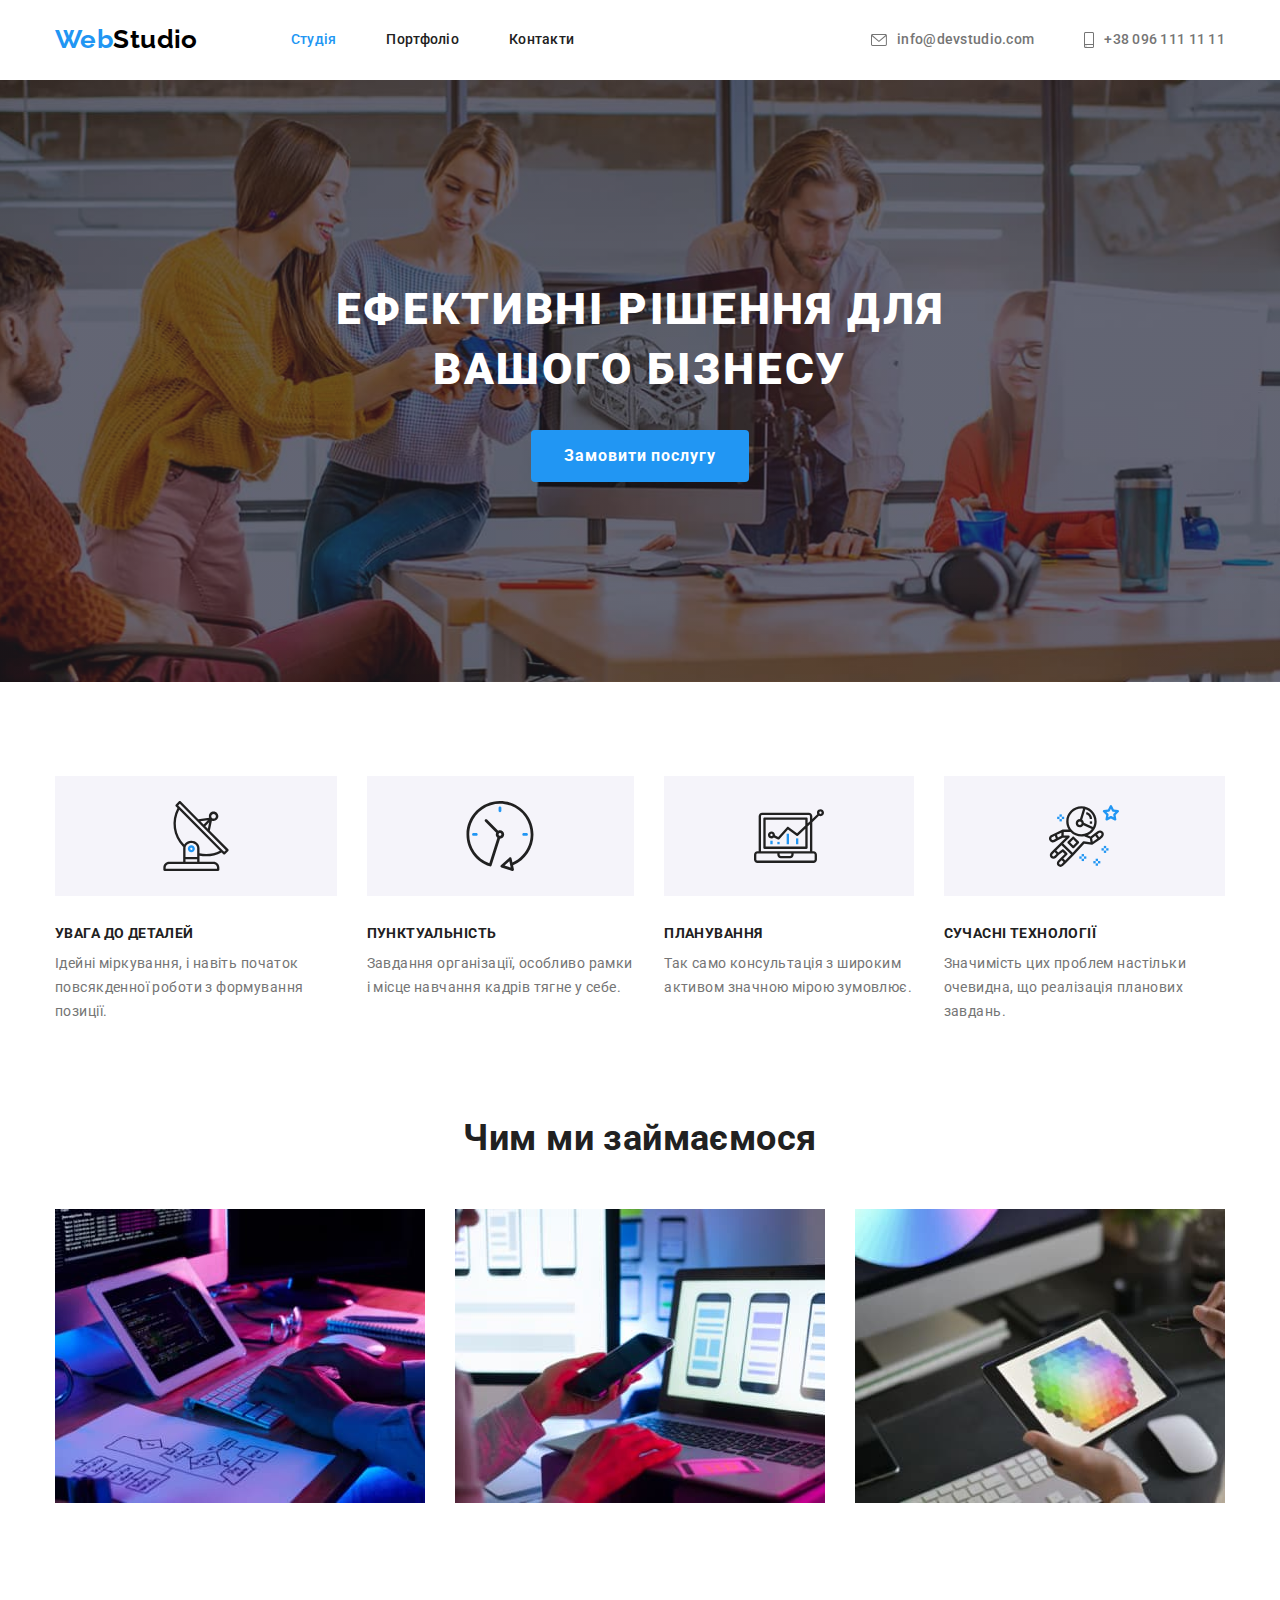
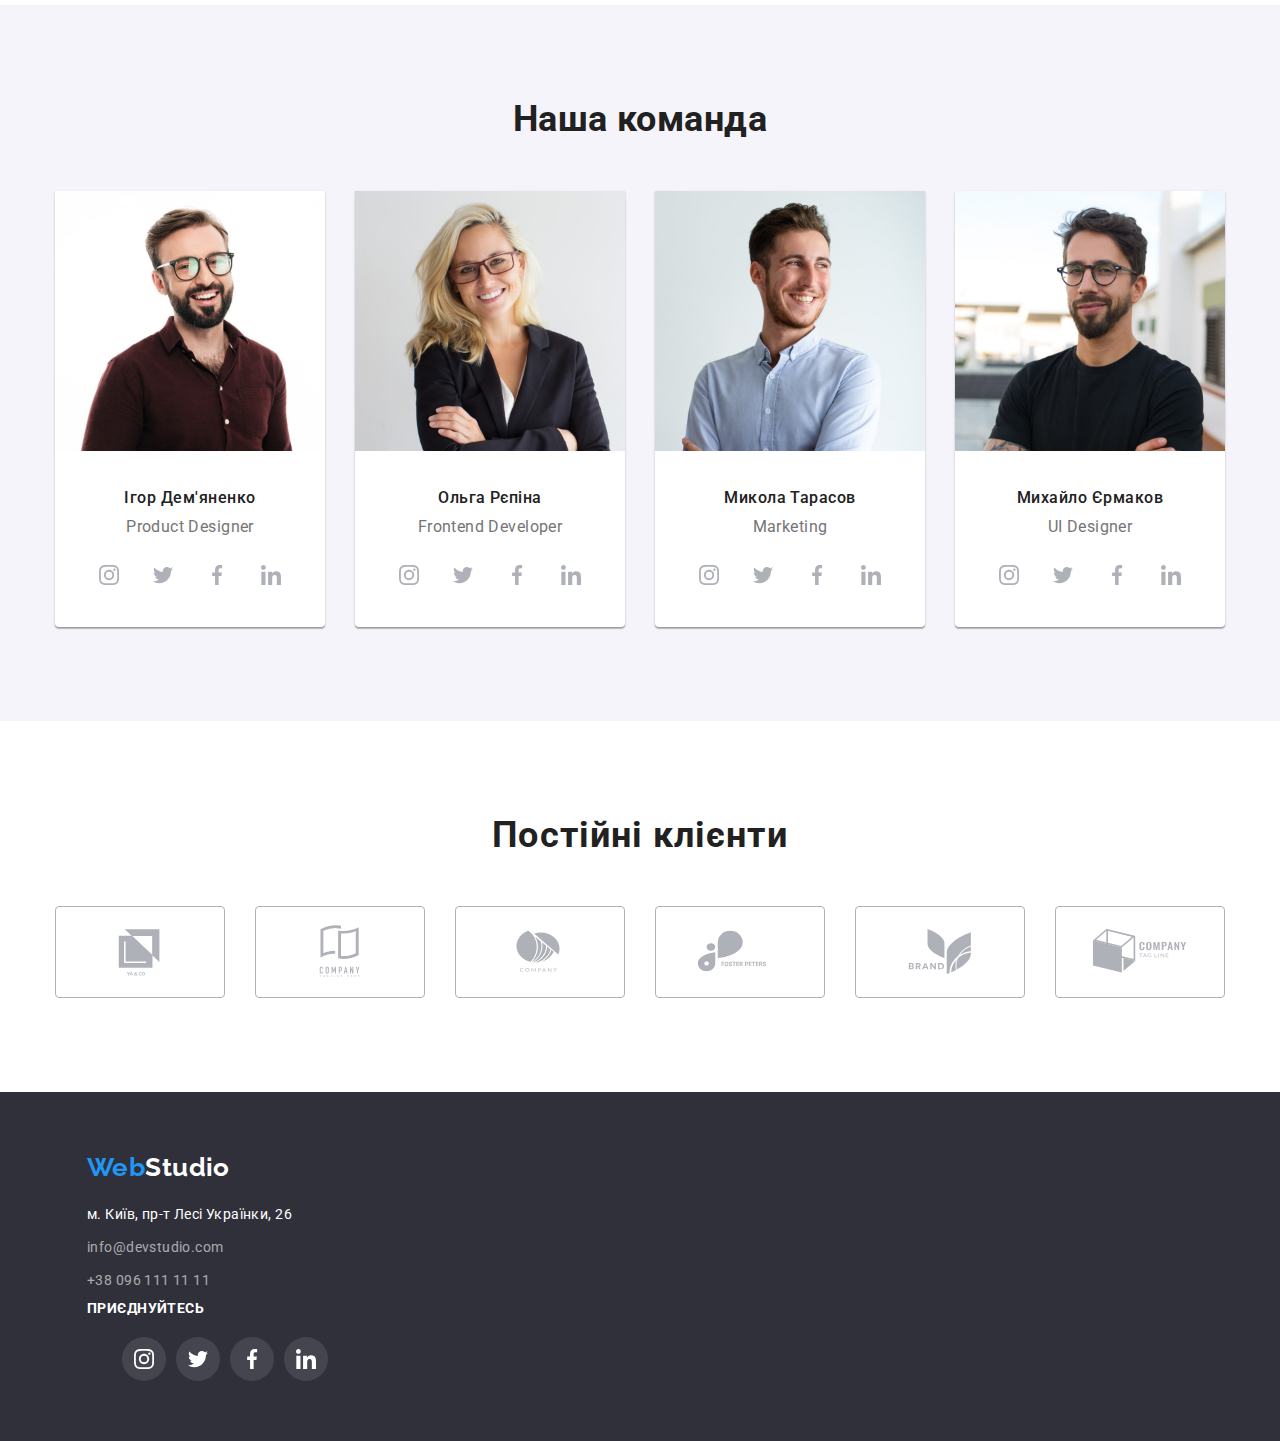
==== commit c2757d70: "Отформатировал" ====
--- a/index.html
+++ b/index.html
@@ -35,12 +35,15 @@
           <li class="item">
             <a href="mailto:info@devstudio.com" class="contacts email link"
               ><svg width="16" height="12" class="nav-email-icon">
-                <use href="./images/icons.svg#icon-envelope"></use></svg>info@devstudio.com</a>
+                <use href="./images/icons.svg#icon-envelope"></use></svg
+              >info@devstudio.com</a
+            >
           </li>
           <li class="item">
             <a href="tel:+380961111111" class="contacts phone-number link"
               ><svg width="10" height="16" class="nav-number-icon">
-                <use href="./images/icons.svg#icon-smartphone"></use></svg>+38 096 111 11 11</a
+                <use href="./images/icons.svg#icon-smartphone"></use></svg
+              >+38 096 111 11 11</a
             >
           </li>
         </ul>
@@ -299,7 +302,7 @@
             </li>
             <li class="clients-item">
               <a href="#" class="clients-link link">
-                <svg width="106" height="60" class="client-svg" style="fill: currentColor;">
+                <svg width="106" height="60" class="client-svg" style="fill: currentColor">
                   <use href="./images/icons.svg#icon-client-2"></use>
                 </svg>
               </a>
@@ -340,49 +343,52 @@
     <!-- Футер -->
     <footer class="footer">
       <div class="container footer-container">
-    <div class="footer-adress">
-          <a href="#" lang="en" class="logo link"><span class="logo-web">Web</span>Studio</a>
         <address class="address">
-          <ul class="list">
-            <li>
-              <a href="https://goo.gl/maps/9ttwzkd9uLQhC29X6" class="link location"
-                >м. Київ, пр-т Лесі Українки, 26
-              </a>
-            </li>
-            <li><a href="mailto:info@devstudio.com" class="link mail">info@devstudio.com</a></li>
-            <li><a href="tel:+380961111111" class="link tel">+38 096 111 11 11</a></li>
-          </ul>
-    </div>
-
-            <div class="footer-soc-links">
-              <h3 class="footer-soc-title">приєднуйтесь</h3>
-          <ul class="footer-soc-list list">
-          <li class="footer-soc-item">
-            <a href="#" class="link footer-soc-link">
-              <svg width="20" height="20" class="footer-soc-icon">
-              <use href="./images/icons.svg#icon-instagram"></use>
-            </svg>
-            </a>
-          </li>
-            <li class="footer-soc-item">
-              <a href="#" class="link footer-soc-link">
-                <svg width="20" height="20" class="footer-soc-icon">
-              <use href="./images/icons.svg#icon-twitter"></use>
-            </svg>
-              </a>
-            </li>
-            <li class="footer-soc-item">
-              <a href="#" class="link footer-soc-link"><svg width="20" height="20" class="footer-soc-icon">
-              <use href="./images/icons.svg#icon-facebook"></use>
-            </svg></a>
-            </li>
-            <li class="footer-soc-item">
-              <a href="#" class="link footer-soc-link"><svg width="20" height="20" class="footer-soc-icon">
-              <use href="./images/icons.svg#icon-linkedin"></use>
-            </svg></a>
-            </li>
-          </ul>
-            </div>
+          <div class="footer-adress">
+            <a href="#" lang="en" class="logo link"><span class="logo-web">Web</span>Studio</a>
+
+            <ul class="list">
+              <li>
+                <a href="https://goo.gl/maps/9ttwzkd9uLQhC29X6" class="link location"
+                  >м. Київ, пр-т Лесі Українки, 26
+                </a>
+              </li>
+              <li><a href="mailto:info@devstudio.com" class="link mail">info@devstudio.com</a></li>
+              <li><a href="tel:+380961111111" class="link tel">+38 096 111 11 11 </a></li>
+            </ul>
+          </div>
+
+          <div class="footer-soc-links">
+            <p class="footer-soc-title">приєднуйтесь</p>
+            <ul class="footer-soc-list list">
+              <li class="footer-soc-item">
+                <a href="#" class="link footer-soc-link">
+                  <svg width="20" height="20" class="footer-soc-icon">
+                    <use href="./images/icons.svg#icon-instagram"></use>
+                  </svg>
+                </a>
+              </li>
+              <li class="footer-soc-item">
+                <a href="#" class="link footer-soc-link">
+                  <svg width="20" height="20" class="footer-soc-icon">
+                    <use href="./images/icons.svg#icon-twitter"></use>
+                  </svg>
+                </a>
+              </li>
+              <li class="footer-soc-item">
+                <a href="#" class="link footer-soc-link"
+                  ><svg width="20" height="20" class="footer-soc-icon">
+                    <use href="./images/icons.svg#icon-facebook"></use></svg
+                ></a>
+              </li>
+              <li class="footer-soc-item">
+                <a href="#" class="link footer-soc-link"
+                  ><svg width="20" height="20" class="footer-soc-icon">
+                    <use href="./images/icons.svg#icon-linkedin"></use></svg
+                ></a>
+              </li>
+            </ul>
+          </div>
         </address>
       </div>
     </footer>
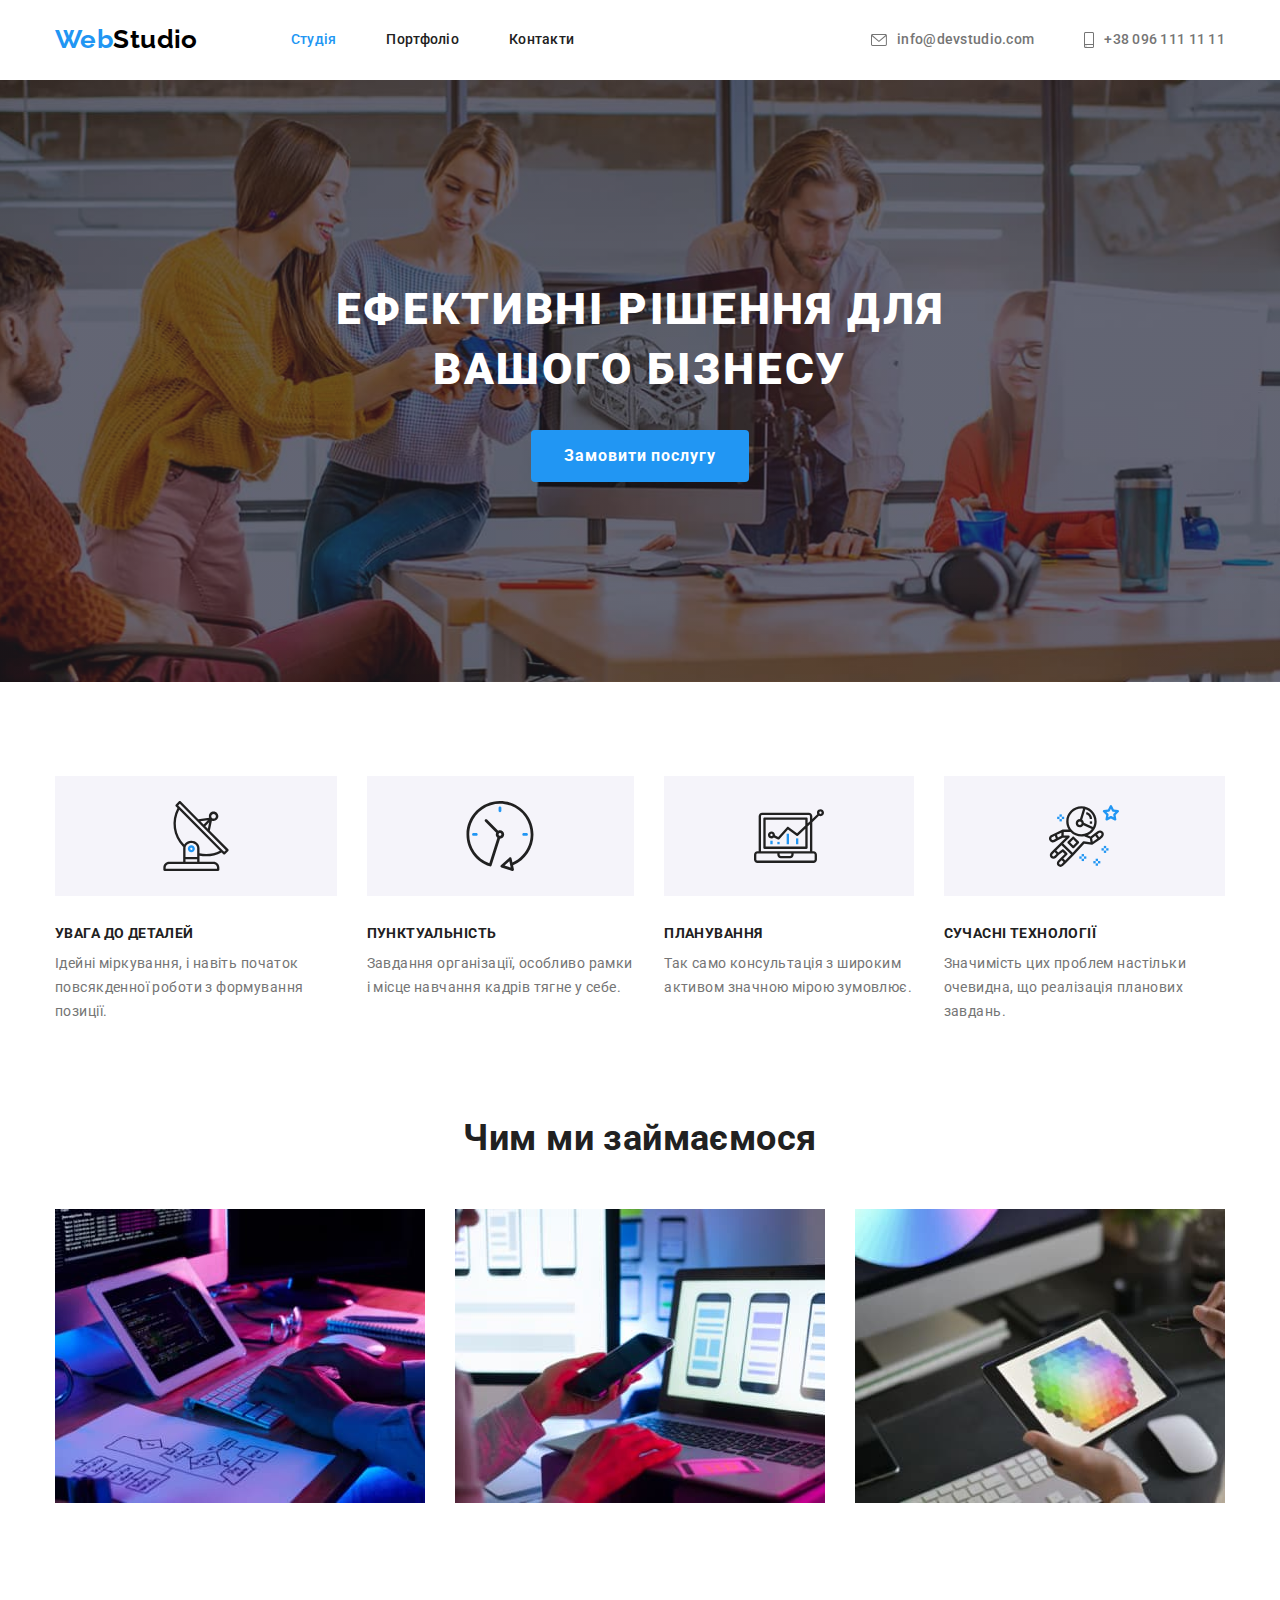
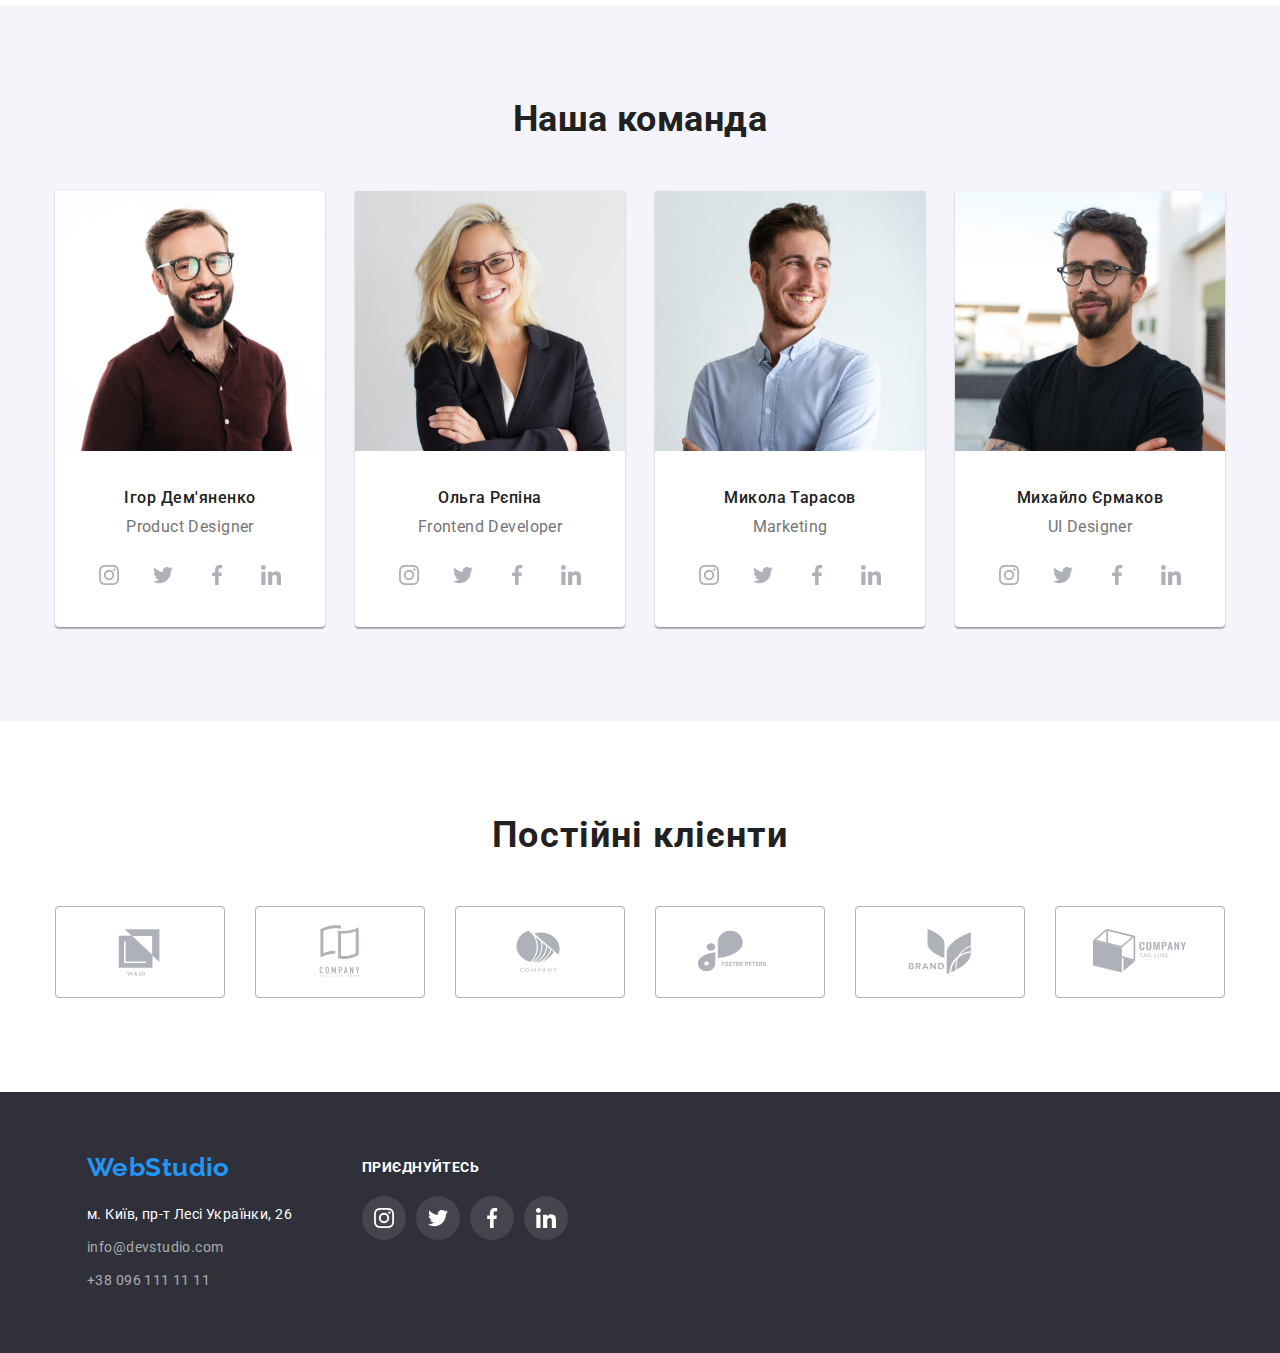
==== commit 400f2436: "Исправил позиционирование футера" ====
--- a/index.html
+++ b/index.html
@@ -35,16 +35,12 @@
           <li class="item">
             <a href="mailto:info@devstudio.com" class="contacts email link"
               ><svg width="16" height="12" class="nav-email-icon">
-                <use href="./images/icons.svg#icon-envelope"></use></svg
-              >info@devstudio.com</a
-            >
+                <use href="./images/icons.svg#icon-envelope"></use></svg>info@devstudio.com</a>
           </li>
           <li class="item">
             <a href="tel:+380961111111" class="contacts phone-number link"
               ><svg width="10" height="16" class="nav-number-icon">
-                <use href="./images/icons.svg#icon-smartphone"></use></svg
-              >+38 096 111 11 11</a
-            >
+                <use href="./images/icons.svg#icon-smartphone"></use></svg>+38 096 111 11 11</a>
           </li>
         </ul>
       </div>
@@ -342,10 +338,11 @@
 
     <!-- Футер -->
     <footer class="footer">
-      <div class="container footer-container">
-        <address class="address">
+      <div class="container">
+        <address class="address address-container">
           <div class="footer-adress">
-            <a href="#" lang="en" class="logo link"><span class="logo-web">Web</span>Studio</a>
+            <a href="#" lang="en" class="logo link"><span class="logo-web">
+              Web<span>Studio</a>
 
             <ul class="list">
               <li>
@@ -378,14 +375,12 @@
               <li class="footer-soc-item">
                 <a href="#" class="link footer-soc-link"
                   ><svg width="20" height="20" class="footer-soc-icon">
-                    <use href="./images/icons.svg#icon-facebook"></use></svg
-                ></a>
+                    <use href="./images/icons.svg#icon-facebook"></use></svg></a>
               </li>
               <li class="footer-soc-item">
                 <a href="#" class="link footer-soc-link"
                   ><svg width="20" height="20" class="footer-soc-icon">
-                    <use href="./images/icons.svg#icon-linkedin"></use></svg
-                ></a>
+                    <use href="./images/icons.svg#icon-linkedin"></use></svg></a>
               </li>
             </ul>
           </div>
--- a/css/styles.css
+++ b/css/styles.css
@@ -506,7 +506,7 @@
   color: var(--accent-color);
 }
 
-.footer-container {
+.address-container {
   display: flex;
 }
 
